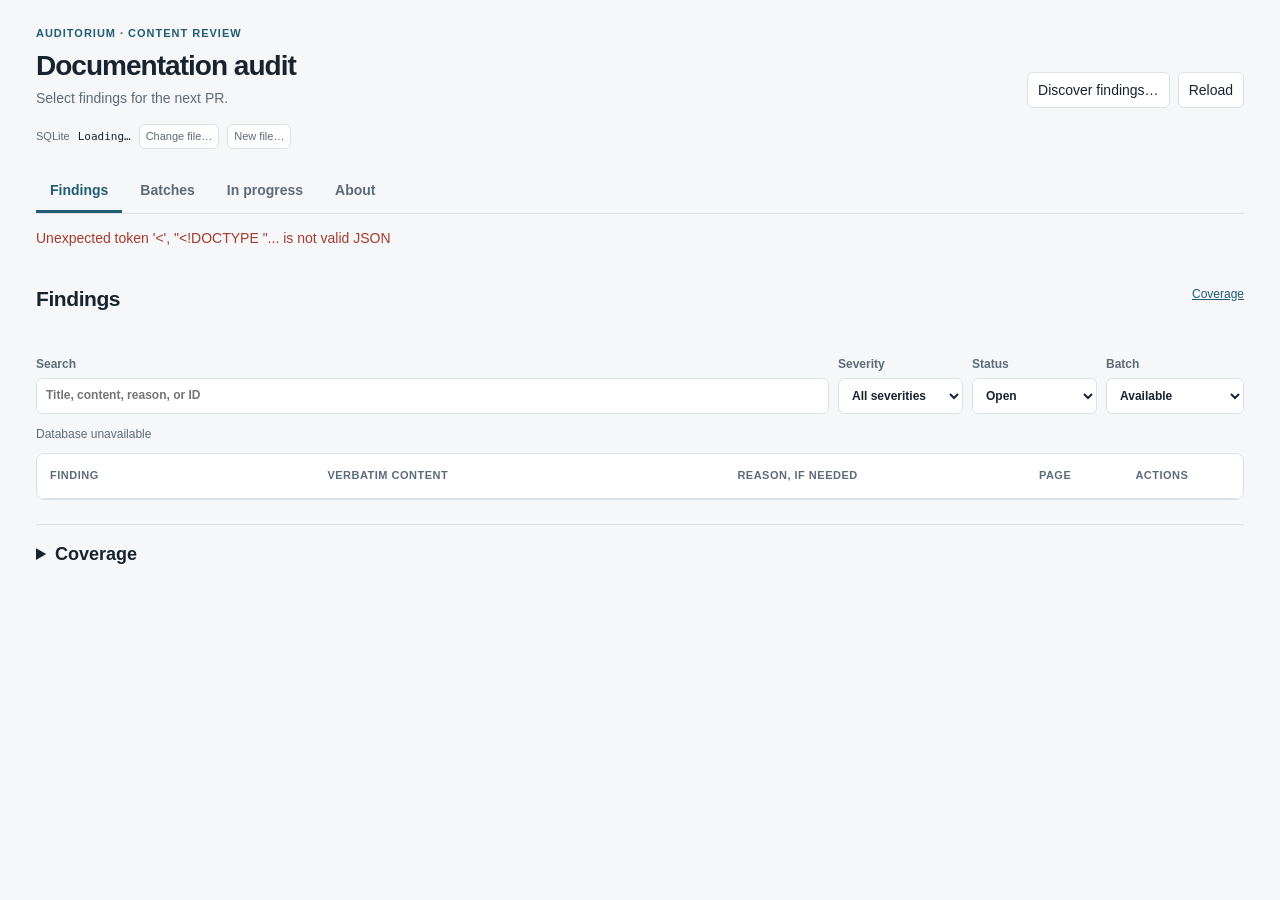
==== viewer.html @ e23a025e "Add the local audit viewer and HTTP API Serve per-tab SQLite files with findings, batch preparation," ====
<!doctype html>
<html lang="en">
<head>
<meta charset="utf-8"><meta name="viewport" content="width=device-width,initial-scale=1"><title>Auditorium · Documentation audit</title>
<style>
:root{color-scheme:light dark;font-family:-apple-system,BlinkMacSystemFont,"Segoe UI",sans-serif;--bg:#f6f7f8;--surface:#fff;--ink:#182330;--muted:#5d6b79;--line:#dce2e6;--accent:#205c75;--selected:#eaf3f6;--high:#a43b2d;--med:#875b06;--low:#496175}
@media(prefers-color-scheme:dark){:root{--bg:#171c21;--surface:#222a31;--ink:#edf2f5;--muted:#aebac3;--line:#3d4851;--accent:#8ac5db;--selected:#293f49;--high:#ffaaa0;--med:#f0d089;--low:#b0c4d1}}
*{box-sizing:border-box}body{margin:0;color:var(--ink);background:var(--bg);font-size:14px;line-height:1.45}.shell{max-width:1700px;margin:auto;padding:26px clamp(14px,3vw,36px) 48px}.eyebrow{color:var(--accent);font-size:11px;font-weight:700;letter-spacing:.09em;text-transform:uppercase}h1{font-size:28px;letter-spacing:-.035em;line-height:1.15;margin:8px 0 6px}.subtitle{margin:0;color:var(--muted)}.header{display:flex;justify-content:space-between;align-items:end;gap:16px;flex-wrap:wrap}button,input,select{font:inherit;color:inherit}button,select,input{border:1px solid var(--line);border-radius:6px;background:var(--surface);min-height:36px}button{padding:6px 10px;cursor:pointer}button:hover{border-color:var(--accent)}button:disabled{opacity:.6;cursor:wait}button:focus-visible,input:focus-visible,select:focus-visible,a:focus-visible{outline:2px solid var(--accent);outline-offset:2px}a{color:var(--accent)}.tabs{display:flex;gap:4px;border-bottom:1px solid var(--line);margin-top:22px}.tabs button{background:transparent;border:0;border-radius:0;border-bottom:3px solid transparent;color:var(--muted);font-weight:600;padding:9px 14px}.tabs button[aria-selected=true]{color:var(--accent);border-bottom-color:var(--accent)}.toolbar{display:flex;gap:9px;flex-wrap:wrap;align-items:end;padding:16px 0 12px}.field{display:flex;flex-direction:column;gap:4px;color:var(--muted);font-size:12px;font-weight:600}.field.search{flex:1;min-width:180px}.field input,.field select{padding:6px 9px;color:var(--ink);min-width:125px;width:100%}.results{display:flex;align-items:center;justify-content:space-between;color:var(--muted);margin:0 0 10px;gap:12px;font-size:12px}.table-wrap,.info{border:1px solid var(--line);border-radius:8px;background:var(--surface);overflow:auto}table{border-collapse:collapse;width:100%;text-align:left;font-size:13px}th,td{padding:14px 13px;border-bottom:1px solid var(--line);vertical-align:top;overflow-wrap:anywhere}th{color:var(--muted);font-size:11px;font-weight:650;text-transform:uppercase;letter-spacing:.045em}tbody tr:last-child td{border-bottom:0}.findings-table{table-layout:fixed}.findings-table th:nth-child(1){width:23%}.findings-table th:nth-child(2){width:34%}.findings-table th:nth-child(3){width:25%}.findings-table th:nth-child(4){width:8%}.findings-table th:nth-child(5){width:10%}.title{font-weight:650;margin:5px 0 0;line-height:1.4}.tag{display:inline-block;font-size:10px;text-transform:uppercase;letter-spacing:.045em;font-weight:750}.tag.high{color:var(--high)}.tag.medium{color:var(--med)}.tag.low{color:var(--low)}.meta,.path{color:var(--muted);font-size:11px}.path{margin:7px 0 0;overflow-wrap:anywhere}.quote{white-space:pre-wrap;overflow-wrap:anywhere;font-family:inherit;font-size:13px;line-height:1.5;margin:0}.reason{margin:0}.actions{display:flex;gap:7px;align-items:center;flex-wrap:wrap}.batch-button{font-size:12px;min-width:96px}.batch-button[aria-pressed=true]{background:var(--selected);color:var(--accent);border-color:var(--accent)}.delete{color:var(--muted);padding:7px;min-width:32px;min-height:32px;display:inline-flex;align-items:center;justify-content:center}.delete:hover{color:var(--high);border-color:var(--high)}.delete svg{width:15px;height:15px;fill:none;stroke:currentColor;stroke-width:1.7;stroke-linecap:round;stroke-linejoin:round}.in-batch{background:color-mix(in srgb,var(--selected) 40%,var(--surface))}.page-link{white-space:nowrap}.info{padding:4px 20px}.info dl{display:grid;grid-template-columns:minmax(120px,200px) 1fr;gap:0 16px}.info dt,.info dd{padding:10px 0;margin:0;border-bottom:1px solid var(--line);overflow-wrap:anywhere}.info dt{color:var(--muted);font-weight:600}.info dd{white-space:pre-wrap}.notice{color:var(--muted);margin-top:12px;font-size:12px}#error{color:var(--high)}[hidden]{display:none!important}
@media(max-width:1050px){.findings-table th:nth-child(1){width:23%}.findings-table th:nth-child(2){width:32%}.findings-table th:nth-child(3){width:25%}.findings-table th:nth-child(4){width:9%}.findings-table th:nth-child(5){width:11%}.actions{flex-direction:column;align-items:start}.batch-button{min-width:0}.findings-table td,.findings-table th{padding:11px 9px}}
@media(max-width:640px){.findings-table,.findings-table tbody,.findings-table tr,.findings-table td{display:block;width:100%}.findings-table thead{display:none}.findings-table td{border:0;padding:6px 14px}.findings-table tr{padding:12px 0;border-bottom:1px solid var(--line)}.findings-table td[data-label]:before{content:attr(data-label);display:block;font-size:10px;font-weight:650;text-transform:uppercase;color:var(--muted);margin-bottom:5px}.findings-table td.actions-cell{padding-top:10px}.actions{flex-direction:row;align-items:center}.info dl{display:block}.info dt{border:0;padding-bottom:2px}.info dd{padding-top:2px}.field select{min-width:110px}}
/* Batch: one compact table row per finding, with no separate title band. */
.batch-table{table-layout:fixed}.batch-table th:nth-child(1){width:46%}.batch-table th:nth-child(2){width:27%}.batch-table th:nth-child(3){width:27%}.batch-table td,.batch-table th{padding:12px}.batch-table .title{font-size:13px;margin:4px 0 6px}.batch-table .quote{font-size:12px;line-height:1.45}.batch-heading{display:flex;justify-content:space-between;align-items:center;gap:8px}.unbatch{padding:0;min-height:24px;min-width:24px;border:0;background:transparent;color:var(--muted);font-size:20px;line-height:1}.batch-source{display:block;font-size:11px;margin-bottom:9px;overflow-wrap:anywhere}.batch-context{margin-top:8px;font-size:11px;color:var(--muted)}.batch-context summary{cursor:pointer}.batch-context p{margin:5px 0}.fix-notes{display:block;resize:vertical;width:100%;min-height:80px;padding:8px;border:1px solid var(--line);border-radius:5px;background:var(--bg);color:var(--ink);font:inherit;font-size:12px;line-height:1.45}.fix-notes:focus-visible{outline:2px solid var(--accent);outline-offset:2px}.notes-status{display:block;font-size:11px;color:var(--muted);margin-top:4px}.notes-status.failed{color:var(--high)}.retry-notes{font-size:11px;min-height:24px;margin-top:4px;padding:2px 6px}.batch-empty{padding:24px;color:var(--muted)}.submission{padding:14px 16px;border:1px solid var(--line);border-radius:7px;background:var(--surface);margin-bottom:14px}.submission-summary{display:flex;justify-content:space-between;align-items:center;gap:16px}.submission-summary p{color:var(--muted);font-size:12px;margin:4px 0 0}.primary{background:var(--accent);border-color:var(--accent);color:var(--surface);font-weight:650;white-space:nowrap}.submission details{margin-top:10px;font-size:12px}.submission summary{cursor:pointer;color:var(--accent)}.submission dl{display:grid;grid-template-columns:70px 1fr;gap:6px 10px;margin:12px 0;color:var(--muted)}.submission dt,.submission dd{margin:0;overflow-wrap:anywhere}.submission code{font-size:11px}.agent-prompt{width:100%;min-height:180px;resize:vertical;background:var(--bg);border:1px solid var(--line);border-radius:5px;color:var(--ink);font:12px/1.5 ui-monospace,monospace;padding:10px}.prompt-actions{display:flex;gap:10px;align-items:center;margin-top:8px}.prompt-actions button{font-size:12px;min-height:30px}.submission-error{color:var(--high);font-size:12px;white-space:pre-wrap}.batch-toolbar{display:flex;align-items:end;gap:16px;margin:12px 0 10px}.batch-toolbar .field{flex:1}.batch-toolbar .field input{min-width:0}.batch-toolbar .results{margin:0 0 8px;white-space:nowrap}.batch-notice{color:var(--muted);font-size:11px;margin:0 0 10px}
@media(max-width:580px){.batch-table,.batch-table tbody{display:block}.batch-table thead{display:none}.batch-table tr{display:grid;grid-template-columns:1fr 1fr;border-bottom:1px solid var(--line)}.batch-table td{display:block;min-width:0;border:0;padding:10px}.batch-table td:first-child{grid-column:1/-1}.batch-table td[data-label]:before{content:attr(data-label);display:block;font-size:10px;font-weight:650;text-transform:uppercase;color:var(--muted);margin-bottom:5px}.submission-summary{align-items:start}.batch-toolbar{gap:10px}.batch-toolbar .results{font-size:11px}}
h2{font-size:21px;letter-spacing:-.02em;margin:22px 0 12px}h3{font-size:15px;margin:20px 0 10px}.pr-links{display:flex;gap:6px 16px;flex-wrap:wrap;margin-top:10px;font-size:12px}.model-source{color:var(--muted);font-size:12px;overflow-wrap:anywhere}.schema-object{border:1px solid var(--line);border-radius:7px;background:var(--surface);margin-bottom:9px}.schema-object>summary{display:flex;gap:10px;align-items:center;padding:12px 14px;cursor:pointer}.schema-object>summary:before{content:'▸';color:var(--muted)}.schema-object[open]>summary:before{content:'▾'}.schema-object>summary .meta{margin-left:auto}.schema-object .relations{padding:0 14px 12px;margin:0;color:var(--muted);font-size:12px}.schema-object details{margin:12px 14px}.schema-sql{white-space:pre-wrap;overflow-wrap:anywhere;font-size:12px;line-height:1.6;padding:12px;background:var(--bg);border-radius:5px}.schema-columns{min-width:500px}.schema-columns th,.schema-columns td{padding:9px 12px}.schema-table-wrap{overflow:auto;border-top:1px solid var(--line)}.schema-rules{font-size:12px}.schema-object code{font-size:12px}.schema-status{color:var(--muted);font-size:11px}.model-extras summary{cursor:pointer;color:var(--muted);font-size:12px}.section-note{color:var(--muted);margin:0 0 14px;font-size:12px}
@media(max-width:640px){.schema-object>summary{flex-wrap:wrap}.schema-object>summary .meta{margin-left:0}.schema-object>summary code{overflow-wrap:anywhere}}
.handoff-location{margin-top:12px}.location-row{display:flex;gap:12px;align-items:center;justify-content:space-between}.location-row code{overflow-wrap:anywhere}.location-row button{font-size:11px;min-height:27px;white-space:nowrap}.handoff-location p{margin:5px 0 0}.handoff-next{font-size:12px;color:var(--ink);border-top:1px solid var(--line);padding-top:10px;margin:10px 0 0}.section-heading{display:flex;align-items:center;justify-content:space-between;gap:12px}.section-heading a{font-size:12px}.preparing-selector{margin-bottom:14px}.preparing-selector select{max-width:100%}.coverage-subsection{margin-top:24px;border-top:1px solid var(--line);padding-top:16px}.coverage-subsection>summary{font-size:18px;font-weight:650;cursor:pointer;margin-bottom:12px}.progress-batch{background:var(--surface);border:1px solid var(--line);border-radius:7px;padding:16px;margin-bottom:16px}.progress-batch h3{font-size:17px;margin:0}.progress-heading{display:flex;justify-content:space-between;align-items:center;gap:12px}.progress-tag{color:var(--accent);font-size:11px;font-weight:650}.progress-setup{display:grid;grid-template-columns:72px 1fr;gap:6px 12px;font-size:12px;margin:14px 0}.progress-setup dt{color:var(--muted)}.progress-setup dd{margin:0;overflow-wrap:anywhere}.progress-setup code{font-size:11px}.pr-form{display:flex;gap:10px;align-items:end;margin-top:14px}.pr-form label{flex:1;min-width:0}.pr-form input{width:100%;min-width:0}.pr-form button{white-space:nowrap}.pr-save-status{font-size:11px;color:var(--muted);min-height:16px;margin:5px 0 10px}.progress-batch>details{margin-top:14px;font-size:12px}.progress-batch>details>summary{cursor:pointer;color:var(--accent)}.progress-items{margin-top:10px;border-top:1px solid var(--line)}.progress-items th,.progress-items td{padding:9px 7px;font-size:12px}.progress-items th:first-child{width:50px}.progress-items th:nth-child(2){width:45%}.progress-items .quote{font-size:12px}.assigned-batch{font-size:11px;line-height:1.4}.empty-panel{padding:20px;border:1px solid var(--line);border-radius:7px;background:var(--surface);color:var(--muted)}.handoff-notice{border-color:var(--accent)}.handoff-notice>.section-note{margin:8px 0 0}.handoff-notice dl{grid-template-columns:70px 1fr}@media(max-width:580px){.pr-form{align-items:stretch;flex-direction:column}.tabs button{padding:9px 9px;font-size:12px}.progress-batch{padding:12px}}</style>
<style>
.header-actions{display:flex;gap:8px;flex-wrap:wrap}.database-bar{display:flex;gap:8px;align-items:baseline;flex-wrap:wrap;margin-top:16px;color:var(--muted);font-size:11px}.database-bar code{color:var(--ink);overflow-wrap:anywhere}.database-bar button{min-height:25px;padding:2px 6px;font-size:11px}.database-selector{display:flex;align-items:end;gap:10px;flex-wrap:wrap;padding:12px;margin-top:9px;border:1px solid var(--line);border-radius:7px;background:var(--surface)}.database-selector label{flex:1;min-width:220px}.database-selector p{flex-basis:100%;margin:0}.database-selector input{font-family:ui-monospace,monospace;font-size:12px}dialog{width:min(720px,calc(100vw - 32px));max-height:90vh;overflow:auto;border:1px solid var(--line);border-radius:9px;padding:20px;background:var(--surface);color:var(--ink)}dialog::backdrop{background:#0008}dialog h2{margin:0}dialog .section-heading{margin-bottom:14px}dialog .section-heading button{min-width:30px;font-size:20px;min-height:30px;padding:0}dialog details{margin-top:16px}dialog summary{cursor:pointer;color:var(--accent);font-size:12px}dialog .agent-prompt{margin-top:8px}dialog .prompt-actions{margin-top:12px}
</style>
</head>
<body><main class="shell">
<div class="header"><div><div class="eyebrow">Auditorium · content review</div><h1>Documentation audit</h1><p class="subtitle">Select findings for the next PR.</p></div><div class="header-actions"><button id="discover" type="button">Discover findings…</button><button id="refresh" type="button" title="Reload findings from the loaded SQLite file">Reload</button></div></div>
<div class="database-bar"><span>SQLite</span><code id="database-path">Loading…</code><button id="change-database" type="button" aria-expanded="false" aria-controls="database-selector">Change file…</button><button id="new-database" type="button">New file…</button></div>
<form id="database-selector" class="database-selector" hidden><label class="field">SQLite file<input id="database-file" type="text" list="database-files" placeholder="/full/path/to/audit.sqlite" required autocomplete="off" spellcheck="false"></label><datalist id="database-files"></datalist><button id="browse-database" type="button">Browse…</button><button id="load-database" type="submit">Load file</button><p class="section-note">Browse opens the system file dialog. Load file uses the selected database in this tab.</p><p id="database-action-status" class="section-note" aria-live="polite"></p><p id="database-error" class="submission-error" role="alert" hidden></p></form>
<nav class="tabs" aria-label="Audit views"><button type="button" data-tab="findings" aria-selected="true">Findings</button><button type="button" data-tab="batch" aria-selected="false">Batches <span id="batch-tab-count"></span></button><button type="button" data-tab="progress" aria-selected="false">In progress <span id="progress-tab-count"></span></button><button type="button" data-tab="about" aria-selected="false">About</button></nav>
<p id="error" role="alert" hidden></p>
<section id="findings-panel" aria-label="Findings"><div class="section-heading"><h2>Findings</h2><a href="#coverage">Coverage</a></div><p id="active-batch-note" class="section-note"></p>
<div class="toolbar"><label class="field search">Search<input id="finding-search" type="search" placeholder="Title, content, reason, or ID"></label><label class="field">Severity<select id="severity"><option value="">All severities</option><option value="high">High</option><option value="medium">Medium</option><option value="low">Low</option></select></label><label class="field">Status<select id="status"><option value="open">Open</option><option value="">All statuses</option><option value="rejected">Rejected</option></select></label><label class="field">Batch<select id="batch-filter"><option value="no">Available</option><option value="">All findings</option><option value="yes">In selected batch</option><option value="progress">In progress</option><option value="draft">Other drafts</option></select></label></div>
<div class="results"><span id="finding-count" aria-live="polite">Loading…</span><span id="batch-count" aria-live="polite"></span></div>
<div class="table-wrap"><table class="findings-table"><thead><tr><th scope="col">Finding</th><th scope="col">Verbatim content</th><th scope="col">Reason, if needed</th><th scope="col">Page</th><th scope="col">Actions</th></tr></thead><tbody id="finding-rows"></tbody></table></div>
<details id="coverage-subsection" class="coverage-subsection"><summary>Coverage</summary><p class="section-note">Source-file inventory and review depth. Surveyed means partial or variable-depth inspection.</p><section id="coverage-panel" aria-label="Coverage">
<div class="toolbar"><label class="field search">Search pages<input id="coverage-search" type="search" placeholder="Path or notes"></label><label class="field">Locale<select id="locale"><option value="">All locales</option></select></label><label class="field">Review status<select id="review-status"><option value="">All review statuses</option></select></label><label class="field">Publication<select id="publication"><option value="">All page types</option></select></label></div>
<p class="results" id="coverage-count" aria-live="polite"></p><div class="table-wrap"><table><thead><tr><th>Page</th><th>Locale</th><th>Type</th><th>Review status</th><th>Review basis</th></tr></thead><tbody id="coverage-rows"></tbody></table></div><p class="notice">“Surveyed” indicates partial or variable-depth inspection.</p>
</section></details></section>
<section id="batch-panel" aria-label="Batch" hidden><div id="handoff-notices"></div>
<div class="section-heading"><h2>Prepare Batch</h2><button type="button" id="new-batch">New batch</button></div><label class="field preparing-selector">Batch in preparation<select id="preparing-batch" aria-label="Batch in preparation"></select></label>
<div id="batch-submission" class="submission">
<div class="submission-summary"><div><strong id="batch-run-status">Preparing batch…</strong><p id="batch-action-description">Creates the branch and worktree only. You copy the prompt and start the agent separately.</p></div><button type="button" id="submit-batch" class="primary" disabled>Submit batch</button></div>
<div class="handoff-location"><span id="worktree-location-label" class="meta">Planned worktree</span><div class="location-row"><code id="worktree-location"></code></div><p class="meta">Branch: <code id="branch-location"></code></p></div><p id="submission-error" class="submission-error" hidden></p>
<details><summary>Preview agent prompt</summary><dl><dt>Branch</dt><dd><code id="planned-branch"></code></dd><dt>Base</dt><dd><code id="planned-base"></code></dd><dt>Worktree</dt><dd><code id="planned-worktree"></code></dd><dt>Agent launch</dt><dd>You start it separately, in a chat or terminal you choose. Watch and interact with it there.</dd></dl><textarea id="agent-prompt" class="agent-prompt" rows="8" readonly aria-label="Agent prompt"></textarea></details>
</div>
<div class="batch-toolbar"><label class="field">Filter batch<input id="batch-search" type="text" placeholder="Finding, file, wording, or notes"></label><span class="results" id="batch-item-count" aria-live="polite"></span></div>
<p class="batch-notice">Notes are your instructions for what and how to fix. They save automatically.</p>
<div class="table-wrap"><table class="batch-table"><thead><tr><th scope="col">Finding &amp; current wording</th><th scope="col">Suggested change</th><th scope="col">Your instructions</th></tr></thead><tbody id="batch-rows"></tbody></table></div>
</section>

<section id="progress-panel" aria-label="In progress" hidden><h2 id="progress-title">Batch In Progress</h2><p class="section-note">Submitted batches are tracked here. Run agents in your own sessions and paste their PR URLs when available.</p><div id="progress-batches"></div></section>
<section id="about-panel" aria-label="About this audit" hidden><h2>Data model</h2><p class="section-note">Generated from the actual SQLite schema. Checks for structure changes while this tab is open.</p><p id="model-source" class="model-source"></p><div id="data-model"></div><p id="schema-status" class="schema-status" aria-live="polite"></p><h2>Glossary &amp; Terms</h2><div class="info"><dl id="metadata"></dl></div></section>
</main>
<dialog id="discovery-dialog" aria-labelledby="discovery-title"><div class="section-heading"><h2 id="discovery-title">Discover findings</h2><button type="button" id="close-discovery" aria-label="Close discovery prompt">×</button></div><p class="section-note">Copy this prompt and start an agent in a session you choose. The agent researches new findings and adds them to this file. Click Reload afterward to see them.</p><p class="model-source">SQLite: <code id="discovery-database"></code></p><label class="field">Research focus (optional)<textarea id="discovery-focus" class="fix-notes" rows="2" placeholder="For example: Review account guides on main for unclear or outdated instructions."></textarea></label><div class="prompt-actions"><button type="button" id="copy-discovery" class="primary" disabled>Copy research prompt</button><span id="discovery-copy-status" class="meta" aria-live="polite"></span></div><p id="discovery-error" class="submission-error" role="alert" hidden></p><details><summary>Preview prompt</summary><textarea id="discovery-prompt" class="agent-prompt" rows="12" readonly aria-label="Research prompt"></textarea></details></dialog>
<script>
(()=>{
'use strict';const $=id=>document.getElementById(id);let data={findings:[],coverage:[],metadata:[],batches:[],batch_findings:[],batch_pull_requests:[]};const order={high:0,medium:1,low:2};const text=value=>String(value??'');
let databasePath=new URL(location.href).searchParams.get('database')||'';
async function apiFetch(route,options={}){const headers=new Headers(options.headers);if(databasePath)headers.set('X-Audit-Database',encodeURIComponent(databasePath));return fetch(route,{...options,headers});}
function renderDatabase(){const path=data.schema?.database||databasePath;databasePath=path;$('database-path').textContent=path||'Database unavailable';$('database-file').value=path;const url=new URL(location.href);if(path){url.searchParams.set('database',path);history.replaceState(null,'',url);}}
async function showDatabaseSelector(){const hidden=!$('database-selector').hidden;$('database-selector').hidden=hidden;$('change-database').setAttribute('aria-expanded',String(!hidden));if(hidden)return;$('database-error').hidden=true;$('database-file').value=data.schema?.database||databasePath;try{const response=await apiFetch('/api/databases',{cache:'no-store'}),result=await response.json();if(!response.ok)throw new Error(result.error);$('database-files').replaceChildren(...result.files.map(path=>{const option=document.createElement('option');option.value=path;return option;}));}catch(err){$('database-error').textContent=err.message;$('database-error').hidden=false;}$('database-file').focus();}
async function saveBeforeFileChange(){if(preparingHandoff)throw new Error('Wait for batch preparation to finish before changing files.');if([...prEdits.values()].some(s=>s.dirty||s.pending))throw new Error('Save your PR URL changes before changing files.');const saved=await Promise.all([...noteDrafts.keys()].map(saveNotes));if(saved.some(ok=>!ok))throw new Error('Save your notes before changing files.');}
function fileControlsBusy(busy){for(const id of ['load-database','browse-database','new-database','change-database'])$(id).disabled=busy;}
function fileError(err){$('database-error').textContent=err.message;$('database-error').hidden=false;}
function goToDatabase(path){const url=new URL(location.href);url.searchParams.set('database',path);url.hash='findings';if(path===databasePath){history.replaceState(null,'',url);location.reload();}else location.assign(url.href);}
async function loadDatabase(event){event.preventDefault();fileControlsBusy(true);$('database-error').hidden=true;try{await saveBeforeFileChange();const result=await mutate('/api/load-database',{path:$('database-file').value});goToDatabase(result.database);}catch(err){fileError(err);fileControlsBusy(false);}}
async function chooseDatabase(operation){if($('database-selector').hidden)await showDatabaseSelector();fileControlsBusy(true);$('database-error').hidden=true;try{if(operation==='create')await saveBeforeFileChange();$('database-action-status').textContent=operation==='create'?'Choose where to save the new SQLite file in the system dialog…':'Choose a SQLite file in the system dialog…';const choice=await mutate('/api/file-dialog',{operation});if(choice.cancelled)return;if(operation==='load'){$('database-file').value=choice.path;$('database-action-status').textContent='File selected. Click Load file.';}else{$('database-action-status').textContent='Creating database…';const created=await mutate('/api/create-database',{path:choice.path});goToDatabase(created.database);}}catch(err){fileError(err);}finally{if($('database-action-status').textContent!=='File selected. Click Load file.')$('database-action-status').textContent='';fileControlsBusy(false);}}
let researchPrompt='';
function updateResearchPrompt(){const focus=$('discovery-focus').value.trim();$('discovery-prompt').value=(focus?'Research focus from the operator:\n'+focus+'\n\n':'')+researchPrompt;$('discovery-copy-status').textContent='';}
async function showDiscovery(){if(!$('discovery-dialog').open)$('discovery-dialog').showModal();$('copy-discovery').disabled=true;$('discovery-error').hidden=true;$('discovery-copy-status').textContent='';$('discovery-database').textContent=data.schema?.database||databasePath;$('discovery-prompt').value='Loading prompt…';try{const response=await apiFetch('/api/discovery',{cache:'no-store'}),result=await response.json();if(!response.ok)throw new Error(result.error||'Could not build research prompt');researchPrompt=result.prompt;$('discovery-database').textContent=result.database;updateResearchPrompt();$('copy-discovery').disabled=false;}catch(err){$('discovery-error').textContent=err.message;$('discovery-error').hidden=false;$('discovery-prompt').value='';}}
async function copyDiscovery(){try{await navigator.clipboard.writeText($('discovery-prompt').value);$('discovery-copy-status').textContent='Copied · Start the agent yourself';}catch(err){$('discovery-error').textContent='Could not copy. Select and copy the preview instead.';$('discovery-error').hidden=false;}}
const node=(tag,value,className)=>{const el=document.createElement(tag);if(value!==undefined)el.textContent=text(value);if(className)el.className=className;return el};
function readableQuote(value){let code=false;return text(value).split('\n').map(line=>{if(/^\s*```/.test(line)){code=!code;return '';}if(code)return line;return line.replace(/<[^>]+>/g,'').replace(/\[([^\]]+)\]\([^)]*\)/g,'$1').replace(/\*\*([^*]+)\*\*/g,'$1').replace(/`([^`]+)`/g,'$1').replace(/^#{1,6}\s+/,'');}).join('\n').trim();}
const matches=(row,query)=>!query||Object.values(row).some(value=>text(value).toLocaleLowerCase().includes(query));
const showError=err=>{$('error').textContent=err.message;$('error').hidden=false};
async function mutate(route,payload){$('error').hidden=true;const response=await apiFetch(route,{method:'POST',headers:{'Content-Type':'application/json'},body:JSON.stringify(payload)});const result=await response.json();if(!response.ok)throw new Error(result.error||'Could not save change');return result;}
let preparingHandoff=false;
function batchLocked(){return preparingHandoff||(!!data.submission?.batch&&data.submission.batch.status!=='draft');}
async function copyHandoff(batch,kind){const status=$('handoff-copy-'+batch.id);try{await navigator.clipboard.writeText(kind==='prompt'?batch.agent_prompt:batch.worktree);if(status)status.textContent=kind==='prompt'?'Prompt copied':'Worktree path copied';}catch(err){showError(err);}}
function renderHandoffs(){
 const container=$('handoff-notices');container.replaceChildren();
 for(const batch of data.batches.filter(b=>b.status!=='draft'&&b.handoff_dismissed===0).sort((a,b)=>b.id-a.id)){
  const card=node('div',undefined,'submission handoff-notice');card.dataset.handoffId=String(batch.id);const heading=node('div',undefined,'submission-summary'),title=node('strong',`Handoff ready · Batch #${batch.id}`),dismiss=node('button','×','unbatch');dismiss.type='button';dismiss.title='Dismiss handoff';dismiss.setAttribute('aria-label',`Dismiss handoff for Batch #${batch.id}`);dismiss.addEventListener('click',async()=>{dismiss.disabled=true;try{await mutate('/api/dismiss-handoff',{batch_id:batch.id});batch.handoff_dismissed=1;renderHandoffs();}catch(err){showError(err);dismiss.disabled=false;}});heading.append(title,dismiss);card.append(heading,node('p','Already listed under “In progress”. Copy the prompt and start the agent in your own session.','section-note'));
  const setup=node('dl');for(const [label,value] of [['Worktree',batch.worktree],['Branch',batch.branch]]){const dd=node('dd');dd.append(node('code',value));setup.append(node('dt',label),dd);}card.append(setup);
  const actions=node('div',undefined,'prompt-actions'),copy=node('button','Copy prompt','primary'),path=node('button','Copy path'),status=node('span');copy.type=path.type='button';copy.setAttribute('aria-label',`Copy prompt for Batch #${batch.id}`);path.setAttribute('aria-label',`Copy worktree path for Batch #${batch.id}`);status.id='handoff-copy-'+batch.id;status.setAttribute('aria-live','polite');copy.addEventListener('click',()=>copyHandoff(batch,'prompt'));path.addEventListener('click',()=>copyHandoff(batch,'path'));actions.append(copy,path,status);card.append(actions);
  const details=node('details');details.append(node('summary','View prompt'));const prompt=node('textarea',undefined,'agent-prompt');prompt.readOnly=true;prompt.value=batch.agent_prompt;prompt.setAttribute('aria-label',`Handoff prompt for Batch #${batch.id}`);details.append(prompt);card.append(details);container.append(card);
 }
}
function renderSubmission(){
 renderPreparingSelector();renderHandoffs();
 const state=data.submission,plan=state?.plan,batch=state?.batch;if(!plan||!batch)return;
 $('batch-run-status').textContent=preparingHandoff?'Preparing branch and worktree…':`${plan.finding_ids.length} ${plan.finding_ids.length===1?'finding':'findings'} → ${plan.base_branch}`;
 $('batch-action-description').textContent='Submission creates the branch and worktree, moves the batch to In progress, and prepares the handoff. Agent startup stays manual.';
 const button=$('submit-batch');button.textContent=preparingHandoff?'Preparing…':'Submit batch';button.disabled=preparingHandoff||!plan.finding_ids.length||!plan.ready;
 if(!plan.ready)$('batch-action-description').textContent=plan.blocker;
 $('planned-branch').textContent=plan.branch;$('planned-base').textContent=plan.base_branch;$('planned-worktree').textContent=plan.worktree;$('agent-prompt').value=plan.prompt;
 $('worktree-location-label').textContent='Planned worktree';$('worktree-location').textContent=plan.worktree;$('branch-location').textContent=plan.branch;
 $('submission-error').hidden=!batch.error;$('submission-error').textContent=batch.error||'';
}
function isPreparing(batch){return batch.status==='draft';}
function findingBatch(id){const membership=data.batch_findings.find(r=>r.finding_id===id);return membership?data.batches.find(b=>b.id===membership.batch_id):null;}
function renderPreparingSelector(){const select=$('preparing-batch'),current=data.submission?.batch?.id;select.replaceChildren();for(const batch of data.batches.filter(isPreparing)){const count=data.batch_findings.filter(r=>r.batch_id===batch.id).length;const option=node('option',`Batch #${batch.id} · ${count} ${count===1?'finding':'findings'} · Draft`);option.value=String(batch.id);select.append(option);}select.value=String(current??'');select.disabled=preparingHandoff;$('new-batch').disabled=preparingHandoff;}
async function batchAction(route,payload,nextTab='batch'){preparingHandoff=true;renderSubmission();try{const saved=await Promise.all([...noteDrafts.keys()].map(saveNotes));if(saved.some(ok=>!ok))return;await mutate(route,payload);await refresh();selectTab(nextTab);history.replaceState(null,'','#'+nextTab);}catch(err){showError(err);}finally{preparingHandoff=false;renderBatch();renderFindings();}}
let submissionInFlight=null;
async function refreshSubmission(){if(submissionInFlight)return submissionInFlight;submissionInFlight=(async()=>{const response=await apiFetch('/api/batches',{cache:'no-store'}),result=await response.json();if(!response.ok)throw new Error(result.error||'Could not refresh batches');const previous=data.submission?.batch;data.submission=result.submission;data.batches=result.batches;data.batch_findings=result.batch_findings;data.batch_pull_requests=result.batch_pull_requests;renderSubmission();if(previous?.id!==data.submission?.batch?.id){await refresh();}else if(previous?.status!==data.submission?.batch?.status){renderBatch();renderFindings();}else{renderFindings();}renderProgress();})();try{await submissionInFlight;}finally{submissionInFlight=null;}}
const prEdits=new Map();let progressVersion='';
function prState(batch){const stored=data.batch_pull_requests.find(r=>r.batch_id===batch.id)?.url??'';if(!prEdits.has(batch.id))prEdits.set(batch.id,{value:stored,saved:stored,dirty:false,pending:false,message:''});const state=prEdits.get(batch.id);if(!state.dirty&&!state.pending)state.value=state.saved=stored;return state;}
function updatePrStatus(id){const state=prEdits.get(id),status=$('pr-status-'+id),button=$('save-pr-'+id),input=$('pr-url-'+id);if(input)input.disabled=state.pending;if(status)status.textContent=state.message;if(button)button.disabled=state.pending||!state.dirty;}
async function savePr(batch){const state=prState(batch);state.pending=true;state.message='Saving…';updatePrStatus(batch.id);try{const result=await mutate('/api/batch-pr',{batch_id:batch.id,url:state.value});data.batch_pull_requests=data.batch_pull_requests.filter(r=>r.batch_id!==batch.id);if(result.url)data.batch_pull_requests.push({batch_id:batch.id,url:result.url});batch.status=result.status;state.value=state.saved=result.url;state.dirty=false;state.message='Saved';}catch(err){state.message='Not saved — '+err.message;showError(err);}finally{state.pending=false;updatePrStatus(batch.id);renderProgress(true);}}
function renderProgress(force=false){
 const batches=data.batches.filter(b=>!isPreparing(b)).sort((a,b)=>b.id-a.id);$('progress-tab-count').textContent=`(${batches.length})`;$('progress-title').textContent=batches.length>1?'Batches In Progress':'Batch In Progress';
 const signature=JSON.stringify([batches,data.batch_pull_requests,data.batch_findings]);if(!force&&(signature===progressVersion||[...prEdits.values()].some(s=>s.dirty||s.pending)||document.activeElement?.closest('#progress-panel')))return;progressVersion=signature;
 const container=$('progress-batches');container.replaceChildren();
 for(const batch of batches){
  const card=node('article',undefined,'progress-batch');card.dataset.batchId=String(batch.id);const heading=node('div',undefined,'progress-heading');heading.append(node('h3',`Batch #${batch.id}`),node('span',batch.status==='pr_open'?'PR added':batch.status==='needs_attention'?'Needs attention':'In progress','progress-tag'));card.append(heading);
  const setup=node('dl',undefined,'progress-setup');for(const [label,value] of [['Branch',batch.branch],['Worktree',batch.worktree],['Base',batch.base_branch]]){const dd=node('dd');dd.append(node('code',value||'—'));setup.append(node('dt',label),dd);}card.append(setup);
  const state=prState(batch),form=node('form',undefined,'pr-form'),label=node('label','PR URL','field'),input=node('input');input.type='url';input.id='pr-url-'+batch.id;input.disabled=state.pending;input.value=state.value;input.placeholder='https://github.com/onetimesecret/docs.onetimesecret.com/pull/123';input.setAttribute('aria-label',`PR URL for Batch #${batch.id}`);label.append(input);const save=node('button','Save PR URL');save.type='submit';save.id='save-pr-'+batch.id;save.disabled=!state.dirty;form.append(label,save);const status=node('p',state.message,'pr-save-status');status.id='pr-status-'+batch.id;status.setAttribute('aria-live','polite');input.addEventListener('input',()=>{state.value=input.value;state.dirty=state.value!==state.saved;state.message=state.dirty?'Unsaved changes':'';updatePrStatus(batch.id);});form.addEventListener('submit',event=>{event.preventDefault();savePr(batch);});card.append(form,status);
  for(const pr of data.batch_pull_requests.filter(r=>r.batch_id===batch.id)){const a=node('a',`Open PR #${pr.url.split('/').pop()} ↗`);a.href=pr.url;a.target='_blank';a.rel='noopener noreferrer';card.append(a);}
  let items=[];try{items=JSON.parse(batch.finding_snapshot||'[]');}catch(err){items=[];}if(!items.length)items=data.batch_findings.filter(r=>r.batch_id===batch.id).map(r=>data.findings.find(f=>f.id===r.finding_id)).filter(Boolean);
  const details=node('details'),summary=node('summary',`${items.length} ${items.length===1?'finding':'findings'}`),table=node('table',undefined,'progress-items'),head=node('thead'),headRow=node('tr');for(const title of ['ID','Finding','Your instructions'])headRow.append(node('th',title));head.append(headRow);const body=node('tbody');for(const item of items){const row=node('tr'),finding=node('td');finding.append(node('p',item.title,'title'),node('p',item.path,'path'));const notes=node('td');notes.append(node('pre',item.fix_notes||'—','quote'));row.append(node('td',item.id),finding,notes);body.append(row);}table.append(head,body);details.append(summary,table);card.append(details);container.append(card);
 }
 if(!batches.length)container.append(node('p','No batches are in progress. Submitted batches appear here automatically.','empty-panel'));
}
async function submitBatch(){preparingHandoff=true;renderBatch();renderFindings();try{const saved=await Promise.all([...noteDrafts.keys()].map(saveNotes));if(saved.some(ok=>!ok))return;await refreshSubmission();const plan=data.submission.plan;await mutate('/api/submit-batch',{batch_id:plan.batch_id,fingerprint:plan.fingerprint,mode:plan.mode});await refresh();}catch(err){showError(err);}finally{preparingHandoff=false;renderBatch();renderFindings();}}
const noteDrafts=new Map();
function noteState(r){if(!noteDrafts.has(r.id))noteDrafts.set(r.id,{value:text(r.fix_notes),saved:text(r.fix_notes),timer:null,pending:null,error:false});return noteDrafts.get(r.id);}
function updateNoteStatus(id){const state=noteDrafts.get(id),row=[...$('batch-rows').children].find(row=>row.dataset.findingId===id);if(!state||!row)return;const status=row.querySelector('.notes-status'),retry=row.querySelector('.retry-notes');if(!status)return;status.textContent=state.error?'Could not save':state.pending?'Saving…':state.value!==state.saved?'Unsaved changes':'Saved';status.hidden=!state.touched&&!state.error;status.classList.toggle('failed',state.error);retry.hidden=!state.error;}
async function saveNotes(id){
 const state=noteDrafts.get(id);if(!state)return true;clearTimeout(state.timer);
 if(state.pending){await state.pending;return state.error?false:saveNotes(id);}
 if(state.value===state.saved)return true;
 state.error=false;
 state.pending=(async()=>{try{while(state.value!==state.saved){const value=state.value;await mutate('/api/notes',{id,fix_notes:value});state.saved=value;const finding=data.findings.find(r=>r.id===id);if(finding)finding.fix_notes=value;}return true;}catch(err){state.error=true;showError(err);return false;}})();
 updateNoteStatus(id);const ok=await state.pending;state.pending=null;updateNoteStatus(id);if(ok){clearTimeout(state.noticeTimer);state.noticeTimer=setTimeout(()=>{state.touched=false;updateNoteStatus(id);},1800);refreshSubmission().catch(showError);}return ok;
}
function renderBatch(){
 const all=data.findings.filter(r=>r.in_batch),query=$('batch-search').value.trim().toLocaleLowerCase(),locked=batchLocked();
 const rows=all.filter(r=>matches({...r,fix_notes:noteState(r).value},query)).sort((a,b)=>a.path.localeCompare(b.path)||(a.line??0)-(b.line??0)||a.id.localeCompare(b.id,undefined,{numeric:true}));
 $('batch-tab-count').textContent=`(${data.batches.filter(isPreparing).length})`;$('batch-item-count').textContent=`${rows.length===all.length?all.length:rows.length+' of '+all.length} in batch`;
 const body=$('batch-rows');body.replaceChildren();
 for(const r of rows){
  const tr=node('tr');tr.dataset.findingId=r.id;const finding=node('td');
  const heading=node('div',undefined,'batch-heading');heading.append(node('span',`${r.id} · ${r.severity}`,'tag '+r.severity));
  if(!locked){const remove=node('button','×','unbatch');remove.type='button';remove.title='Remove from batch';remove.setAttribute('aria-label',`Remove ${r.id} from batch`);remove.addEventListener('click',async()=>{remove.disabled=true;try{if(!await saveNotes(r.id))return;await mutate('/api/batch',{id:r.id,in_batch:false});r.in_batch=0;renderFindings();renderBatch();await refreshSubmission();}catch(err){showError(err);remove.disabled=false;}});heading.append(remove);}
  finding.append(heading,node('p',r.title,'title'));
  const source=node(r.page_url?'a':'span',r.path.replace('src/content/docs/','')+(r.line?':'+r.line:'')+(r.page_url?' ↗':''),'batch-source');source.title=r.path+(r.line?':'+r.line:'');if(r.page_url){source.href=r.page_url;source.target='_blank';source.rel='noopener noreferrer';}finding.append(source,node('pre',readableQuote(r.verbatim_content)||'No quoted content.','quote'));
  if(r.reason){const context=node('details',undefined,'batch-context');context.append(node('summary','Context'),node('p',r.reason));finding.append(context);}
  const correction=node('td');correction.dataset.label='Suggested change';correction.append(node('p',r.suggested_correction||'—','quote'));
  const notes=node('td');notes.dataset.label='Your instructions';const editor=node('textarea',undefined,'fix-notes'),state=noteState(r);editor.value=state.value;editor.rows=3;editor.readOnly=locked;editor.placeholder=locked?'No additional instructions.':'What should change?';editor.setAttribute('aria-label',`Fix notes for ${r.id}`);
  editor.addEventListener('input',()=>{state.value=editor.value;state.touched=true;state.error=false;clearTimeout(state.timer);updateNoteStatus(r.id);state.timer=setTimeout(()=>saveNotes(r.id),650);});editor.addEventListener('blur',()=>saveNotes(r.id));
  const status=node('span',undefined,'notes-status'),retry=node('button','Retry save','retry-notes');status.setAttribute('aria-live','polite');retry.type='button';retry.hidden=true;retry.addEventListener('click',()=>saveNotes(r.id));notes.append(editor,status,retry);tr.append(finding,correction,notes);body.append(tr);updateNoteStatus(r.id);
 }
 if(!rows.length){const tr=node('tr'),td=node('td',all.length?'No batch items match this filter.':'Your batch is empty. Use “Add to batch” in Findings.','batch-empty');td.colSpan=3;tr.append(td);body.append(tr);}
 renderSubmission();
}
function renderFindings(){
 const query=$('finding-search').value.trim().toLocaleLowerCase(),severity=$('severity').value,status=$('status').value,batch=$('batch-filter').value;
 const rows=data.findings.filter(r=>(!severity||r.severity===severity)&&(!status||r.status===status)&&(!batch||(batch==='yes'?!!r.in_batch:batch==='no'?r.status==='open'&&!findingBatch(r.id):batch==='progress'?!!findingBatch(r.id)&&!isPreparing(findingBatch(r.id)):!!findingBatch(r.id)&&isPreparing(findingBatch(r.id))&&!r.in_batch))&&matches({id:r.id,title:r.title,verbatim_content:r.verbatim_content,reason:r.reason,path:r.path},query)).sort((a,b)=>(order[a.severity]??9)-(order[b.severity]??9)||a.id.localeCompare(b.id,undefined,{numeric:true}));
 $('finding-count').textContent=`${rows.length} of ${data.findings.length} findings`;$('batch-count').textContent=`${data.findings.filter(r=>r.in_batch).length} in Batch #${data.submission?.batch?.id??'—'}`;$('active-batch-note').textContent=`Add available findings to Batch #${data.submission?.batch?.id??'—'}, or choose another batch in Batches.`;
 const body=$('finding-rows');body.replaceChildren();
 for(const r of rows){
  const tr=node('tr');tr.dataset.findingId=r.id;if(r.in_batch)tr.className='in-batch';
  const title=node('td');title.append(node('span',`${r.id} · ${r.severity}${r.status==='open'?'':' · '+r.status}`,'tag '+r.severity),node('p',r.title,'title'));
  const quote=node('td');quote.dataset.label='Verbatim content';quote.append(node('pre',readableQuote(r.verbatim_content)||'No quoted content.','quote'));
  const reason=node('td');if(r.reason){reason.dataset.label='Reason';reason.append(node('p',r.reason,'reason'));}
  const page=node('td');page.dataset.label='Page';
  if(r.page_url){const a=node('a',r.page_branch==='develop'?'.dev ↗':'.com ↗','page-link');a.href=r.page_url;a.target='_blank';a.rel='noopener noreferrer';a.setAttribute('aria-label',`Open page for ${r.id} on ${r.page_branch}`);page.append(a);}
  const actions=node('td',undefined,'actions-cell'),group=node('div',undefined,'actions');
  const assigned=findingBatch(r.id),otherBatch=assigned&&!assigned.is_current;
  let batchButton;
  if(otherBatch){batchButton=node('button',`${isPreparing(assigned)?'Batch':'In progress'} #${assigned.id}`,'assigned-batch');batchButton.type='button';batchButton.setAttribute('aria-label',`View Batch #${assigned.id} for ${r.id}`);batchButton.addEventListener('click',()=>{if(isPreparing(assigned))batchAction('/api/select-batch',{batch_id:assigned.id});else{selectTab('progress');history.replaceState(null,'','#progress');}});}
  else{batchButton=node('button',r.in_batch?'✓ In batch':'Add to batch','batch-button');batchButton.type='button';batchButton.disabled=batchLocked();batchButton.setAttribute('aria-pressed',String(!!r.in_batch));batchButton.setAttribute('aria-label',`${r.in_batch?'Remove':'Add'} ${r.id} ${r.in_batch?'from':'to'} batch`);batchButton.addEventListener('click',async()=>{batchButton.disabled=true;try{if(!await saveNotes(r.id))return;await mutate('/api/batch',{id:r.id,in_batch:!r.in_batch});r.in_batch=r.in_batch?0:1;renderFindings();renderBatch();await refreshSubmission();}catch(err){showError(err)}finally{batchButton.disabled=false}});}
  const remove=node('button',undefined,'delete');remove.type='button';remove.disabled=!!assigned&&assigned.status!=='draft';remove.title=`Delete finding ${r.id}`;remove.setAttribute('aria-label',`Delete finding ${r.id}`);
  remove.innerHTML='<svg viewBox="0 0 24 24" aria-hidden="true"><path d="M3 6h18M9 6V3h6v3M5 6l1 15h12l1-15M10 10v7M14 10v7"/></svg>';
  remove.addEventListener('click',async()=>{if(!confirm(`Delete ${r.id}: ${r.title}?`))return;remove.disabled=true;try{if(!await saveNotes(r.id))return;await mutate('/api/delete',{id:r.id});data.findings=data.findings.filter(x=>x.id!==r.id);noteDrafts.delete(r.id);renderFindings();renderBatch();}catch(err){showError(err)}finally{remove.disabled=false}});
  group.append(batchButton,remove);actions.append(group);tr.append(title,quote,reason,page,actions);body.append(tr);
 }
 if(!rows.length){const tr=node('tr'),td=node('td',data.findings.length?'No findings match these filters.':'No findings yet. Use Discover findings to populate this database.');td.colSpan=5;tr.append(td);body.append(tr);}
}
function fillOptions(id,items){const s=$(id),previous=s.value;s.replaceChildren(s.options[0]);[...new Set(items.filter(Boolean))].sort().forEach(v=>{const o=node('option',v);o.value=v;s.append(o)});if([...s.options].some(o=>o.value===previous))s.value=previous;}
function renderCoverage(){const query=$('coverage-search').value.trim().toLocaleLowerCase(),locale=$('locale').value,status=$('review-status').value,pub=$('publication').value;const rows=data.coverage.filter(r=>(!locale||r.locale===locale)&&(!status||r.review_status===status)&&(!pub||r.publication===pub)&&matches(r,query)).sort((a,b)=>a.path.localeCompare(b.path));$('coverage-count').textContent=`${rows.length} of ${data.coverage.length} source files`;const body=$('coverage-rows');body.replaceChildren();for(const r of rows){const tr=node('tr');for(const v of[r.path,r.locale,r.publication,r.review_status,[r.review_basis,r.notes].filter(Boolean).join(' — ')])tr.append(node('td',v));body.append(tr);}if(!rows.length){const tr=node('tr'),td=node('td','No pages match these filters.');td.colSpan=5;tr.append(td);body.append(tr);}}
function renderMetadata(){const dl=$('metadata');dl.replaceChildren();for(const r of data.metadata)dl.append(node('dt',r.key.replaceAll('_',' ')),node('dd',r.value));}
function renderDataModel(){
 const schema=data.schema,container=$('data-model');if(!schema)return;container.replaceChildren();$('model-source').textContent=schema.database;
 for(const type of ['table','view']){
  const objects=schema.objects.filter(o=>o.type===type);container.append(node('h3',`${type==='table'?'Tables':'Views'} (${objects.length})`));
  for(const object of objects){
   const details=node('details',undefined,'schema-object'),summary=node('summary');summary.append(node('code',object.name),node('span',`${object.columns.length} columns${object.foreign_keys.length?' · '+object.foreign_keys.length+(object.foreign_keys.length===1?' reference':' references'):''}`,'meta'));details.append(summary);
   if(object.foreign_keys.length)details.append(node('p',object.foreign_keys.map(key=>`${key.from} → ${key.table}.${key.to??'(primary key)'} · on delete ${key.on_delete}`).join('\n'),'relations'));
   const wrap=node('div',undefined,'schema-table-wrap'),table=node('table',undefined,'schema-columns'),head=node('thead'),header=node('tr');
   for(const label of ['Column','Type','Declared rules']){const th=node('th',label);th.scope='col';header.append(th);}head.append(header);const body=node('tbody');
   for(const column of object.columns){const tr=node('tr');const rules=[];if(column.pk)rules.push(`Primary key #${column.pk}`);if(column.notnull)rules.push('NOT NULL');if(column.dflt_value!==null)rules.push('DEFAULT '+column.dflt_value);if(column.hidden)rules.push(column.hidden===2?'Generated (virtual)':column.hidden===3?'Generated (stored)':'Hidden');tr.append(node('td',column.name),node('td',column.type||'No declared type'),node('td',rules.join(' · ')||'—','schema-rules'));body.append(tr);}table.append(head,body);wrap.append(table);details.append(wrap);
   const sql=node('details'),label=node('summary','SQL');sql.append(label,node('pre',object.sql,'schema-sql'));details.append(sql);container.append(details);
  }
 }
 const extras=[...schema.indexes,...schema.triggers];if(extras.length){const details=node('details',undefined,'model-extras');details.append(node('summary',`Indexes & triggers (${extras.length})`));for(const object of extras){details.append(node('h3',object.name),node('pre',object.sql,'schema-sql'));}container.append(details);}
}
let schemaInFlight=null;
async function refreshSchema(){if(schemaInFlight)return schemaInFlight;schemaInFlight=(async()=>{try{const response=await apiFetch('/api/schema',{cache:'no-store'}),result=await response.json();if(!response.ok)throw new Error(result.error||'Unable to read schema');const changed=!data.schema||data.schema.version!==result.schema.version||data.schema.database!==result.schema.database;data.schema=result.schema;if(changed)renderDataModel();$('schema-status').textContent=`Schema version ${data.schema.version} · Checked ${new Date(data.schema.read_at).toLocaleTimeString()}`;}catch(err){$('schema-status').textContent='Could not refresh the schema: '+err.message;}})();await schemaInFlight;schemaInFlight=null;}
async function refresh(){const button=$('refresh');button.disabled=true;try{$('error').hidden=true;const saved=await Promise.all([...noteDrafts.keys()].map(saveNotes));if(saved.some(ok=>!ok))return;const response=await apiFetch('/api/data',{cache:'no-store'}),result=await response.json();if(!response.ok)throw new Error(result.error||'Unable to read database');data=result;renderDatabase();for(const r of data.findings){const state=noteDrafts.get(r.id);if(state&&!state.pending&&state.value===state.saved)state.value=state.saved=text(r.fix_notes);}fillOptions('locale',data.coverage.map(r=>r.locale));fillOptions('review-status',data.coverage.map(r=>r.review_status));fillOptions('publication',data.coverage.map(r=>r.publication));renderFindings();renderBatch();renderSubmission();renderProgress(true);renderCoverage();renderMetadata();renderDataModel();$('schema-status').textContent=`Schema version ${data.schema.version} · Read from SQLite`;}catch(err){showError(err);$('finding-count').textContent='Database unavailable';}finally{button.disabled=false}}
function selectTab(name){const coverage=name==='coverage';if(coverage)name='findings';const buttons=[...document.querySelectorAll('[data-tab]')];if(!buttons.some(b=>b.dataset.tab===name))name='findings';for(const b of buttons){const active=b.dataset.tab===name;b.setAttribute('aria-selected',String(active));$(b.dataset.tab+'-panel').hidden=!active;}if(coverage){$('coverage-subsection').open=true;requestAnimationFrame(()=>$('coverage-subsection').scrollIntoView());}if(name==='about')refreshSchema();if(name==='progress')renderProgress(true);}
for(const b of document.querySelectorAll('[data-tab]'))b.addEventListener('click',()=>{selectTab(b.dataset.tab);history.replaceState(null,'','#'+b.dataset.tab);});window.addEventListener('hashchange',()=>selectTab(location.hash.slice(1)));selectTab(location.hash.slice(1));
for(const id of['finding-search','severity','status','batch-filter'])$(id).addEventListener('input',renderFindings);$('batch-search').addEventListener('input',renderBatch);for(const id of['coverage-search','locale','review-status','publication'])$(id).addEventListener('input',renderCoverage);$('refresh').addEventListener('click',refresh);$('change-database').addEventListener('click',showDatabaseSelector);$('database-selector').addEventListener('submit',loadDatabase);$('browse-database').addEventListener('click',()=>chooseDatabase('load'));$('new-database').addEventListener('click',()=>chooseDatabase('create'));$('discover').addEventListener('click',showDiscovery);$('close-discovery').addEventListener('click',()=>$('discovery-dialog').close());$('discovery-focus').addEventListener('input',updateResearchPrompt);$('copy-discovery').addEventListener('click',copyDiscovery);$('new-batch').addEventListener('click',()=>batchAction('/api/new-batch',{}));$('preparing-batch').addEventListener('change',()=>batchAction('/api/select-batch',{batch_id:Number($('preparing-batch').value)}));$('submit-batch').addEventListener('click',submitBatch);window.addEventListener('beforeunload',event=>{if([...prEdits.values()].some(state=>state.dirty||state.pending)||[...noteDrafts.values()].some(state=>state.value!==state.saved)){event.preventDefault();event.returnValue='';}});setInterval(()=>{if(!$('about-panel').hidden)refreshSchema();if(!$('progress-panel').hidden)refreshSubmission().catch(showError);},3000);window.addEventListener('focus',()=>{if(!$('about-panel').hidden)refreshSchema();});refresh();
})();
</script></body></html>
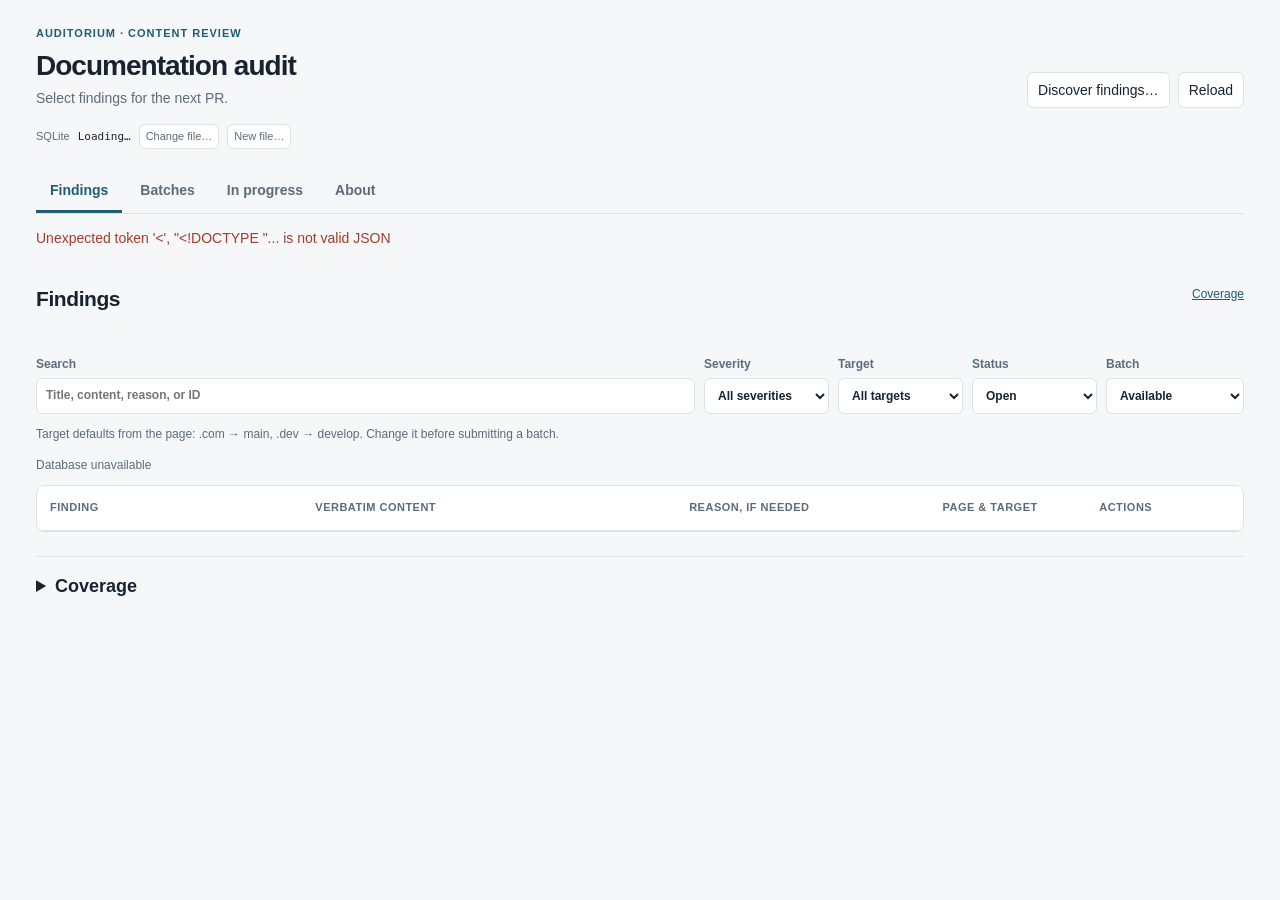
==== commit 6281dae1: "Choose batch targets from individual findings Default targets from the public page domain and expose" ====
--- a/viewer.html
+++ b/viewer.html
@@ -5,8 +5,8 @@
 <style>
 :root{color-scheme:light dark;font-family:-apple-system,BlinkMacSystemFont,"Segoe UI",sans-serif;--bg:#f6f7f8;--surface:#fff;--ink:#182330;--muted:#5d6b79;--line:#dce2e6;--accent:#205c75;--selected:#eaf3f6;--high:#a43b2d;--med:#875b06;--low:#496175}
 @media(prefers-color-scheme:dark){:root{--bg:#171c21;--surface:#222a31;--ink:#edf2f5;--muted:#aebac3;--line:#3d4851;--accent:#8ac5db;--selected:#293f49;--high:#ffaaa0;--med:#f0d089;--low:#b0c4d1}}
-*{box-sizing:border-box}body{margin:0;color:var(--ink);background:var(--bg);font-size:14px;line-height:1.45}.shell{max-width:1700px;margin:auto;padding:26px clamp(14px,3vw,36px) 48px}.eyebrow{color:var(--accent);font-size:11px;font-weight:700;letter-spacing:.09em;text-transform:uppercase}h1{font-size:28px;letter-spacing:-.035em;line-height:1.15;margin:8px 0 6px}.subtitle{margin:0;color:var(--muted)}.header{display:flex;justify-content:space-between;align-items:end;gap:16px;flex-wrap:wrap}button,input,select{font:inherit;color:inherit}button,select,input{border:1px solid var(--line);border-radius:6px;background:var(--surface);min-height:36px}button{padding:6px 10px;cursor:pointer}button:hover{border-color:var(--accent)}button:disabled{opacity:.6;cursor:wait}button:focus-visible,input:focus-visible,select:focus-visible,a:focus-visible{outline:2px solid var(--accent);outline-offset:2px}a{color:var(--accent)}.tabs{display:flex;gap:4px;border-bottom:1px solid var(--line);margin-top:22px}.tabs button{background:transparent;border:0;border-radius:0;border-bottom:3px solid transparent;color:var(--muted);font-weight:600;padding:9px 14px}.tabs button[aria-selected=true]{color:var(--accent);border-bottom-color:var(--accent)}.toolbar{display:flex;gap:9px;flex-wrap:wrap;align-items:end;padding:16px 0 12px}.field{display:flex;flex-direction:column;gap:4px;color:var(--muted);font-size:12px;font-weight:600}.field.search{flex:1;min-width:180px}.field input,.field select{padding:6px 9px;color:var(--ink);min-width:125px;width:100%}.results{display:flex;align-items:center;justify-content:space-between;color:var(--muted);margin:0 0 10px;gap:12px;font-size:12px}.table-wrap,.info{border:1px solid var(--line);border-radius:8px;background:var(--surface);overflow:auto}table{border-collapse:collapse;width:100%;text-align:left;font-size:13px}th,td{padding:14px 13px;border-bottom:1px solid var(--line);vertical-align:top;overflow-wrap:anywhere}th{color:var(--muted);font-size:11px;font-weight:650;text-transform:uppercase;letter-spacing:.045em}tbody tr:last-child td{border-bottom:0}.findings-table{table-layout:fixed}.findings-table th:nth-child(1){width:23%}.findings-table th:nth-child(2){width:34%}.findings-table th:nth-child(3){width:25%}.findings-table th:nth-child(4){width:8%}.findings-table th:nth-child(5){width:10%}.title{font-weight:650;margin:5px 0 0;line-height:1.4}.tag{display:inline-block;font-size:10px;text-transform:uppercase;letter-spacing:.045em;font-weight:750}.tag.high{color:var(--high)}.tag.medium{color:var(--med)}.tag.low{color:var(--low)}.meta,.path{color:var(--muted);font-size:11px}.path{margin:7px 0 0;overflow-wrap:anywhere}.quote{white-space:pre-wrap;overflow-wrap:anywhere;font-family:inherit;font-size:13px;line-height:1.5;margin:0}.reason{margin:0}.actions{display:flex;gap:7px;align-items:center;flex-wrap:wrap}.batch-button{font-size:12px;min-width:96px}.batch-button[aria-pressed=true]{background:var(--selected);color:var(--accent);border-color:var(--accent)}.delete{color:var(--muted);padding:7px;min-width:32px;min-height:32px;display:inline-flex;align-items:center;justify-content:center}.delete:hover{color:var(--high);border-color:var(--high)}.delete svg{width:15px;height:15px;fill:none;stroke:currentColor;stroke-width:1.7;stroke-linecap:round;stroke-linejoin:round}.in-batch{background:color-mix(in srgb,var(--selected) 40%,var(--surface))}.page-link{white-space:nowrap}.info{padding:4px 20px}.info dl{display:grid;grid-template-columns:minmax(120px,200px) 1fr;gap:0 16px}.info dt,.info dd{padding:10px 0;margin:0;border-bottom:1px solid var(--line);overflow-wrap:anywhere}.info dt{color:var(--muted);font-weight:600}.info dd{white-space:pre-wrap}.notice{color:var(--muted);margin-top:12px;font-size:12px}#error{color:var(--high)}[hidden]{display:none!important}
-@media(max-width:1050px){.findings-table th:nth-child(1){width:23%}.findings-table th:nth-child(2){width:32%}.findings-table th:nth-child(3){width:25%}.findings-table th:nth-child(4){width:9%}.findings-table th:nth-child(5){width:11%}.actions{flex-direction:column;align-items:start}.batch-button{min-width:0}.findings-table td,.findings-table th{padding:11px 9px}}
+*{box-sizing:border-box}body{margin:0;color:var(--ink);background:var(--bg);font-size:14px;line-height:1.45}.shell{max-width:1700px;margin:auto;padding:26px clamp(14px,3vw,36px) 48px}.eyebrow{color:var(--accent);font-size:11px;font-weight:700;letter-spacing:.09em;text-transform:uppercase}h1{font-size:28px;letter-spacing:-.035em;line-height:1.15;margin:8px 0 6px}.subtitle{margin:0;color:var(--muted)}.header{display:flex;justify-content:space-between;align-items:end;gap:16px;flex-wrap:wrap}button,input,select{font:inherit;color:inherit}button,select,input{border:1px solid var(--line);border-radius:6px;background:var(--surface);min-height:36px}button{padding:6px 10px;cursor:pointer}button:hover{border-color:var(--accent)}button:disabled{opacity:.6;cursor:wait}button:focus-visible,input:focus-visible,select:focus-visible,a:focus-visible{outline:2px solid var(--accent);outline-offset:2px}a{color:var(--accent)}.tabs{display:flex;gap:4px;border-bottom:1px solid var(--line);margin-top:22px}.tabs button{background:transparent;border:0;border-radius:0;border-bottom:3px solid transparent;color:var(--muted);font-weight:600;padding:9px 14px}.tabs button[aria-selected=true]{color:var(--accent);border-bottom-color:var(--accent)}.toolbar{display:flex;gap:9px;flex-wrap:wrap;align-items:end;padding:16px 0 12px}.field{display:flex;flex-direction:column;gap:4px;color:var(--muted);font-size:12px;font-weight:600}.field.search{flex:1;min-width:180px}.field input,.field select{padding:6px 9px;color:var(--ink);min-width:125px;width:100%}.results{display:flex;align-items:center;justify-content:space-between;color:var(--muted);margin:0 0 10px;gap:12px;font-size:12px}.table-wrap,.info{border:1px solid var(--line);border-radius:8px;background:var(--surface);overflow:auto}table{border-collapse:collapse;width:100%;text-align:left;font-size:13px}th,td{padding:14px 13px;border-bottom:1px solid var(--line);vertical-align:top;overflow-wrap:anywhere}th{color:var(--muted);font-size:11px;font-weight:650;text-transform:uppercase;letter-spacing:.045em}tbody tr:last-child td{border-bottom:0}.findings-table{table-layout:fixed}.findings-table th:nth-child(1){width:22%}.findings-table th:nth-child(2){width:31%}.findings-table th:nth-child(3){width:21%}.findings-table th:nth-child(4){width:13%}.findings-table th:nth-child(5){width:13%}.title{font-weight:650;margin:5px 0 0;line-height:1.4}.tag{display:inline-block;font-size:10px;text-transform:uppercase;letter-spacing:.045em;font-weight:750}.tag.high{color:var(--high)}.tag.medium{color:var(--med)}.tag.low{color:var(--low)}.meta,.path{color:var(--muted);font-size:11px}.path{margin:7px 0 0;overflow-wrap:anywhere}.quote{white-space:pre-wrap;overflow-wrap:anywhere;font-family:inherit;font-size:13px;line-height:1.5;margin:0}.reason{margin:0}.actions{display:flex;gap:7px;align-items:center;flex-wrap:wrap}.batch-button{font-size:12px;min-width:96px}.batch-button[aria-pressed=true]{background:var(--selected);color:var(--accent);border-color:var(--accent)}.delete{color:var(--muted);padding:7px;min-width:32px;min-height:32px;display:inline-flex;align-items:center;justify-content:center}.delete:hover{color:var(--high);border-color:var(--high)}.delete svg{width:15px;height:15px;fill:none;stroke:currentColor;stroke-width:1.7;stroke-linecap:round;stroke-linejoin:round}.in-batch{background:color-mix(in srgb,var(--selected) 40%,var(--surface))}.page-link{white-space:nowrap}.target-field{display:flex;flex-wrap:wrap;align-items:center;gap:4px 7px;color:var(--muted);font-size:11px;margin-top:9px}.target-field select{min-width:0;max-width:100%;min-height:30px;padding:3px 5px;color:var(--ink);font-size:12px}.batch-table .target-field{margin:0 0 8px}.target-status{font-size:11px;color:var(--muted)}.info{padding:4px 20px}.info dl{display:grid;grid-template-columns:minmax(120px,200px) 1fr;gap:0 16px}.info dt,.info dd{padding:10px 0;margin:0;border-bottom:1px solid var(--line);overflow-wrap:anywhere}.info dt{color:var(--muted);font-weight:600}.info dd{white-space:pre-wrap}.notice{color:var(--muted);margin-top:12px;font-size:12px}#error{color:var(--high)}[hidden]{display:none!important}
+@media(max-width:1050px){.findings-table th:nth-child(1){width:21%}.findings-table th:nth-child(2){width:30%}.findings-table th:nth-child(3){width:20%}.findings-table th:nth-child(4){width:15%}.findings-table th:nth-child(5){width:14%}.actions{flex-direction:column;align-items:start}.batch-button{min-width:0}.findings-table td,.findings-table th{padding:11px 9px}}
 @media(max-width:640px){.findings-table,.findings-table tbody,.findings-table tr,.findings-table td{display:block;width:100%}.findings-table thead{display:none}.findings-table td{border:0;padding:6px 14px}.findings-table tr{padding:12px 0;border-bottom:1px solid var(--line)}.findings-table td[data-label]:before{content:attr(data-label);display:block;font-size:10px;font-weight:650;text-transform:uppercase;color:var(--muted);margin-bottom:5px}.findings-table td.actions-cell{padding-top:10px}.actions{flex-direction:row;align-items:center}.info dl{display:block}.info dt{border:0;padding-bottom:2px}.info dd{padding-top:2px}.field select{min-width:110px}}
 /* Batch: one compact table row per finding, with no separate title band. */
 .batch-table{table-layout:fixed}.batch-table th:nth-child(1){width:46%}.batch-table th:nth-child(2){width:27%}.batch-table th:nth-child(3){width:27%}.batch-table td,.batch-table th{padding:12px}.batch-table .title{font-size:13px;margin:4px 0 6px}.batch-table .quote{font-size:12px;line-height:1.45}.batch-heading{display:flex;justify-content:space-between;align-items:center;gap:8px}.unbatch{padding:0;min-height:24px;min-width:24px;border:0;background:transparent;color:var(--muted);font-size:20px;line-height:1}.batch-source{display:block;font-size:11px;margin-bottom:9px;overflow-wrap:anywhere}.batch-context{margin-top:8px;font-size:11px;color:var(--muted)}.batch-context summary{cursor:pointer}.batch-context p{margin:5px 0}.fix-notes{display:block;resize:vertical;width:100%;min-height:80px;padding:8px;border:1px solid var(--line);border-radius:5px;background:var(--bg);color:var(--ink);font:inherit;font-size:12px;line-height:1.45}.fix-notes:focus-visible{outline:2px solid var(--accent);outline-offset:2px}.notes-status{display:block;font-size:11px;color:var(--muted);margin-top:4px}.notes-status.failed{color:var(--high)}.retry-notes{font-size:11px;min-height:24px;margin-top:4px;padding:2px 6px}.batch-empty{padding:24px;color:var(--muted)}.submission{padding:14px 16px;border:1px solid var(--line);border-radius:7px;background:var(--surface);margin-bottom:14px}.submission-summary{display:flex;justify-content:space-between;align-items:center;gap:16px}.submission-summary p{color:var(--muted);font-size:12px;margin:4px 0 0}.primary{background:var(--accent);border-color:var(--accent);color:var(--surface);font-weight:650;white-space:nowrap}.submission details{margin-top:10px;font-size:12px}.submission summary{cursor:pointer;color:var(--accent)}.submission dl{display:grid;grid-template-columns:70px 1fr;gap:6px 10px;margin:12px 0;color:var(--muted)}.submission dt,.submission dd{margin:0;overflow-wrap:anywhere}.submission code{font-size:11px}.agent-prompt{width:100%;min-height:180px;resize:vertical;background:var(--bg);border:1px solid var(--line);border-radius:5px;color:var(--ink);font:12px/1.5 ui-monospace,monospace;padding:10px}.prompt-actions{display:flex;gap:10px;align-items:center;margin-top:8px}.prompt-actions button{font-size:12px;min-height:30px}.submission-error{color:var(--high);font-size:12px;white-space:pre-wrap}.batch-toolbar{display:flex;align-items:end;gap:16px;margin:12px 0 10px}.batch-toolbar .field{flex:1}.batch-toolbar .field input{min-width:0}.batch-toolbar .results{margin:0 0 8px;white-space:nowrap}.batch-notice{color:var(--muted);font-size:11px;margin:0 0 10px}
@@ -25,9 +25,9 @@
 <nav class="tabs" aria-label="Audit views"><button type="button" data-tab="findings" aria-selected="true">Findings</button><button type="button" data-tab="batch" aria-selected="false">Batches <span id="batch-tab-count"></span></button><button type="button" data-tab="progress" aria-selected="false">In progress <span id="progress-tab-count"></span></button><button type="button" data-tab="about" aria-selected="false">About</button></nav>
 <p id="error" role="alert" hidden></p>
 <section id="findings-panel" aria-label="Findings"><div class="section-heading"><h2>Findings</h2><a href="#coverage">Coverage</a></div><p id="active-batch-note" class="section-note"></p>
-<div class="toolbar"><label class="field search">Search<input id="finding-search" type="search" placeholder="Title, content, reason, or ID"></label><label class="field">Severity<select id="severity"><option value="">All severities</option><option value="high">High</option><option value="medium">Medium</option><option value="low">Low</option></select></label><label class="field">Status<select id="status"><option value="open">Open</option><option value="">All statuses</option><option value="rejected">Rejected</option></select></label><label class="field">Batch<select id="batch-filter"><option value="no">Available</option><option value="">All findings</option><option value="yes">In selected batch</option><option value="progress">In progress</option><option value="draft">Other drafts</option></select></label></div>
-<div class="results"><span id="finding-count" aria-live="polite">Loading…</span><span id="batch-count" aria-live="polite"></span></div>
-<div class="table-wrap"><table class="findings-table"><thead><tr><th scope="col">Finding</th><th scope="col">Verbatim content</th><th scope="col">Reason, if needed</th><th scope="col">Page</th><th scope="col">Actions</th></tr></thead><tbody id="finding-rows"></tbody></table></div>
+<div class="toolbar"><label class="field search">Search<input id="finding-search" type="search" placeholder="Title, content, reason, or ID"></label><label class="field">Severity<select id="severity"><option value="">All severities</option><option value="high">High</option><option value="medium">Medium</option><option value="low">Low</option></select></label><label class="field">Target<select id="target-filter"><option value="">All targets</option><option value="main">main</option><option value="develop">develop</option><option value="unset">Not set</option></select></label><label class="field">Status<select id="status"><option value="open">Open</option><option value="">All statuses</option><option value="rejected">Rejected</option></select></label><label class="field">Batch<select id="batch-filter"><option value="no">Available</option><option value="">All findings</option><option value="yes">In selected batch</option><option value="progress">In progress</option><option value="draft">Other drafts</option></select></label></div>
+<p class="section-note">Target defaults from the page: .com → main, .dev → develop. Change it before submitting a batch.</p><div class="results"><span id="finding-count" aria-live="polite">Loading…</span><span id="batch-count" aria-live="polite"></span></div>
+<div class="table-wrap"><table class="findings-table"><thead><tr><th scope="col">Finding</th><th scope="col">Verbatim content</th><th scope="col">Reason, if needed</th><th scope="col">Page &amp; target</th><th scope="col">Actions</th></tr></thead><tbody id="finding-rows"></tbody></table></div>
 <details id="coverage-subsection" class="coverage-subsection"><summary>Coverage</summary><p class="section-note">Source-file inventory and review depth. Surveyed means partial or variable-depth inspection.</p><section id="coverage-panel" aria-label="Coverage">
 <div class="toolbar"><label class="field search">Search pages<input id="coverage-search" type="search" placeholder="Path or notes"></label><label class="field">Locale<select id="locale"><option value="">All locales</option></select></label><label class="field">Review status<select id="review-status"><option value="">All review statuses</option></select></label><label class="field">Publication<select id="publication"><option value="">All page types</option></select></label></div>
 <p class="results" id="coverage-count" aria-live="polite"></p><div class="table-wrap"><table><thead><tr><th>Page</th><th>Locale</th><th>Type</th><th>Review status</th><th>Review basis</th></tr></thead><tbody id="coverage-rows"></tbody></table></div><p class="notice">“Surveyed” indicates partial or variable-depth inspection.</p>
@@ -37,7 +37,7 @@
 <div id="batch-submission" class="submission">
 <div class="submission-summary"><div><strong id="batch-run-status">Preparing batch…</strong><p id="batch-action-description">Creates the branch and worktree only. You copy the prompt and start the agent separately.</p></div><button type="button" id="submit-batch" class="primary" disabled>Submit batch</button></div>
 <div class="handoff-location"><span id="worktree-location-label" class="meta">Planned worktree</span><div class="location-row"><code id="worktree-location"></code></div><p class="meta">Branch: <code id="branch-location"></code></p></div><p id="submission-error" class="submission-error" hidden></p>
-<details><summary>Preview agent prompt</summary><dl><dt>Branch</dt><dd><code id="planned-branch"></code></dd><dt>Base</dt><dd><code id="planned-base"></code></dd><dt>Worktree</dt><dd><code id="planned-worktree"></code></dd><dt>Agent launch</dt><dd>You start it separately, in a chat or terminal you choose. Watch and interact with it there.</dd></dl><textarea id="agent-prompt" class="agent-prompt" rows="8" readonly aria-label="Agent prompt"></textarea></details>
+<details id="agent-preview"><summary>Preview agent prompt</summary><dl><dt>Branch</dt><dd><code id="planned-branch"></code></dd><dt>Base</dt><dd><code id="planned-base"></code></dd><dt>Worktree</dt><dd><code id="planned-worktree"></code></dd><dt>Agent launch</dt><dd>You start it separately, in a chat or terminal you choose. Watch and interact with it there.</dd></dl><textarea id="agent-prompt" class="agent-prompt" rows="8" readonly aria-label="Agent prompt"></textarea></details>
 </div>
 <div class="batch-toolbar"><label class="field">Filter batch<input id="batch-search" type="text" placeholder="Finding, file, wording, or notes"></label><span class="results" id="batch-item-count" aria-live="polite"></span></div>
 <p class="batch-notice">Notes are your instructions for what and how to fix. They save automatically.</p>
@@ -71,6 +71,7 @@
 const showError=err=>{$('error').textContent=err.message;$('error').hidden=false};
 async function mutate(route,payload){$('error').hidden=true;const response=await apiFetch(route,{method:'POST',headers:{'Content-Type':'application/json'},body:JSON.stringify(payload)});const result=await response.json();if(!response.ok)throw new Error(result.error||'Could not save change');return result;}
 let preparingHandoff=false;
+const targetSaves=new Set();
 function batchLocked(){return preparingHandoff||(!!data.submission?.batch&&data.submission.batch.status!=='draft');}
 async function copyHandoff(batch,kind){const status=$('handoff-copy-'+batch.id);try{await navigator.clipboard.writeText(kind==='prompt'?batch.agent_prompt:batch.worktree);if(status)status.textContent=kind==='prompt'?'Prompt copied':'Worktree path copied';}catch(err){showError(err);}}
 function renderHandoffs(){
@@ -85,16 +86,32 @@
 function renderSubmission(){
  renderPreparingSelector();renderHandoffs();
  const state=data.submission,plan=state?.plan,batch=state?.batch;if(!plan||!batch)return;
- $('batch-run-status').textContent=preparingHandoff?'Preparing branch and worktree…':`${plan.finding_ids.length} ${plan.finding_ids.length===1?'finding':'findings'} → ${plan.base_branch}`;
+ $('batch-run-status').textContent=preparingHandoff?'Preparing branch and worktree…':`${plan.finding_ids.length} ${plan.finding_ids.length===1?'finding':'findings'}${plan.base_branch?' → '+plan.base_branch:''}`;
  $('batch-action-description').textContent='Submission creates the branch and worktree, moves the batch to In progress, and prepares the handoff. Agent startup stays manual.';
- const button=$('submit-batch');button.textContent=preparingHandoff?'Preparing…':'Submit batch';button.disabled=preparingHandoff||!plan.finding_ids.length||!plan.ready;
+ const button=$('submit-batch');button.textContent=preparingHandoff?'Preparing…':'Submit batch';button.disabled=preparingHandoff||targetSaves.size>0||!plan.finding_ids.length||!plan.ready;
  if(!plan.ready)$('batch-action-description').textContent=plan.blocker;
- $('planned-branch').textContent=plan.branch;$('planned-base').textContent=plan.base_branch;$('planned-worktree').textContent=plan.worktree;$('agent-prompt').value=plan.prompt;
+ $('planned-branch').textContent=plan.branch;$('planned-base').textContent=plan.base_branch||'Choose targets on the findings';$('planned-worktree').textContent=plan.worktree;$('agent-prompt').value=plan.prompt;$('agent-preview').hidden=!plan.prompt;
  $('worktree-location-label').textContent='Planned worktree';$('worktree-location').textContent=plan.worktree;$('branch-location').textContent=plan.branch;
  $('submission-error').hidden=!batch.error;$('submission-error').textContent=batch.error||'';
 }
 function isPreparing(batch){return batch.status==='draft';}
 function findingBatch(id){const membership=data.batch_findings.find(r=>r.finding_id===id);return membership?data.batches.find(b=>b.id===membership.batch_id):null;}
+function targetSelector(r,scope){
+ const label=node('label',undefined,'target-field');label.append(node('span','Target'));
+ const select=node('select');select.setAttribute('aria-label',`Target branch for ${r.id}`);select.dataset.targetFinding=r.id;select.dataset.targetScope=scope;
+ if(!r.target_branch){const option=node('option','Choose…');option.value='';option.disabled=true;select.append(option);}
+ for(const branch of ['main','develop']){const option=node('option',branch);option.value=branch;select.append(option);}
+ select.value=r.target_branch||'';const assigned=findingBatch(r.id),sealed=assigned&&!isPreparing(assigned);
+ select.disabled=preparingHandoff||sealed||targetSaves.has(r.id);
+ select.title=sealed?`Submitted Batch #${assigned.id} targets ${assigned.base_branch}.`:'PR target; the source page stays unchanged.';
+ select.addEventListener('change',async()=>{
+  const branch=select.value;targetSaves.add(r.id);select.disabled=true;renderSubmission();
+  try{await mutate('/api/finding-target',{id:r.id,target_branch:branch});r.target_branch=branch;await refreshSubmission();}
+  catch(err){showError(err);}
+  finally{targetSaves.delete(r.id);renderFindings();renderBatch();const panel=scope==='batch'?$('batch-rows'):$('finding-rows');[...panel.querySelectorAll('[data-target-finding]')].find(el=>el.dataset.targetFinding===r.id)?.focus();}
+ });
+ label.append(select);return label;
+}
 function renderPreparingSelector(){const select=$('preparing-batch'),current=data.submission?.batch?.id;select.replaceChildren();for(const batch of data.batches.filter(isPreparing)){const count=data.batch_findings.filter(r=>r.batch_id===batch.id).length;const option=node('option',`Batch #${batch.id} · ${count} ${count===1?'finding':'findings'} · Draft`);option.value=String(batch.id);select.append(option);}select.value=String(current??'');select.disabled=preparingHandoff;$('new-batch').disabled=preparingHandoff;}
 async function batchAction(route,payload,nextTab='batch'){preparingHandoff=true;renderSubmission();try{const saved=await Promise.all([...noteDrafts.keys()].map(saveNotes));if(saved.some(ok=>!ok))return;await mutate(route,payload);await refresh();selectTab(nextTab);history.replaceState(null,'','#'+nextTab);}catch(err){showError(err);}finally{preparingHandoff=false;renderBatch();renderFindings();}}
 let submissionInFlight=null;
@@ -140,6 +157,7 @@
   if(!locked){const remove=node('button','×','unbatch');remove.type='button';remove.title='Remove from batch';remove.setAttribute('aria-label',`Remove ${r.id} from batch`);remove.addEventListener('click',async()=>{remove.disabled=true;try{if(!await saveNotes(r.id))return;await mutate('/api/batch',{id:r.id,in_batch:false});r.in_batch=0;renderFindings();renderBatch();await refreshSubmission();}catch(err){showError(err);remove.disabled=false;}});heading.append(remove);}
   finding.append(heading,node('p',r.title,'title'));
   const source=node(r.page_url?'a':'span',r.path.replace('src/content/docs/','')+(r.line?':'+r.line:'')+(r.page_url?' ↗':''),'batch-source');source.title=r.path+(r.line?':'+r.line:'');if(r.page_url){source.href=r.page_url;source.target='_blank';source.rel='noopener noreferrer';}finding.append(source,node('pre',readableQuote(r.verbatim_content)||'No quoted content.','quote'));
+  finding.insertBefore(targetSelector(r,'batch'),finding.querySelector('.quote'));
   if(r.reason){const context=node('details',undefined,'batch-context');context.append(node('summary','Context'),node('p',r.reason));finding.append(context);}
   const correction=node('td');correction.dataset.label='Suggested change';correction.append(node('p',r.suggested_correction||'—','quote'));
   const notes=node('td');notes.dataset.label='Your instructions';const editor=node('textarea',undefined,'fix-notes'),state=noteState(r);editor.value=state.value;editor.rows=3;editor.readOnly=locked;editor.placeholder=locked?'No additional instructions.':'What should change?';editor.setAttribute('aria-label',`Fix notes for ${r.id}`);
@@ -150,8 +168,8 @@
  renderSubmission();
 }
 function renderFindings(){
- const query=$('finding-search').value.trim().toLocaleLowerCase(),severity=$('severity').value,status=$('status').value,batch=$('batch-filter').value;
- const rows=data.findings.filter(r=>(!severity||r.severity===severity)&&(!status||r.status===status)&&(!batch||(batch==='yes'?!!r.in_batch:batch==='no'?r.status==='open'&&!findingBatch(r.id):batch==='progress'?!!findingBatch(r.id)&&!isPreparing(findingBatch(r.id)):!!findingBatch(r.id)&&isPreparing(findingBatch(r.id))&&!r.in_batch))&&matches({id:r.id,title:r.title,verbatim_content:r.verbatim_content,reason:r.reason,path:r.path},query)).sort((a,b)=>(order[a.severity]??9)-(order[b.severity]??9)||a.id.localeCompare(b.id,undefined,{numeric:true}));
+ const query=$('finding-search').value.trim().toLocaleLowerCase(),severity=$('severity').value,status=$('status').value,batch=$('batch-filter').value,target=$('target-filter').value;
+ const rows=data.findings.filter(r=>(!target||(target==='unset'?!r.target_branch:r.target_branch===target))&&(!severity||r.severity===severity)&&(!status||r.status===status)&&(!batch||(batch==='yes'?!!r.in_batch:batch==='no'?r.status==='open'&&!findingBatch(r.id):batch==='progress'?!!findingBatch(r.id)&&!isPreparing(findingBatch(r.id)):!!findingBatch(r.id)&&isPreparing(findingBatch(r.id))&&!r.in_batch))&&matches({id:r.id,title:r.title,verbatim_content:r.verbatim_content,reason:r.reason,path:r.path},query)).sort((a,b)=>(order[a.severity]??9)-(order[b.severity]??9)||a.id.localeCompare(b.id,undefined,{numeric:true}));
  $('finding-count').textContent=`${rows.length} of ${data.findings.length} findings`;$('batch-count').textContent=`${data.findings.filter(r=>r.in_batch).length} in Batch #${data.submission?.batch?.id??'—'}`;$('active-batch-note').textContent=`Add available findings to Batch #${data.submission?.batch?.id??'—'}, or choose another batch in Batches.`;
  const body=$('finding-rows');body.replaceChildren();
  for(const r of rows){
@@ -159,8 +177,9 @@
   const title=node('td');title.append(node('span',`${r.id} · ${r.severity}${r.status==='open'?'':' · '+r.status}`,'tag '+r.severity),node('p',r.title,'title'));
   const quote=node('td');quote.dataset.label='Verbatim content';quote.append(node('pre',readableQuote(r.verbatim_content)||'No quoted content.','quote'));
   const reason=node('td');if(r.reason){reason.dataset.label='Reason';reason.append(node('p',r.reason,'reason'));}
-  const page=node('td');page.dataset.label='Page';
+  const page=node('td');page.dataset.label='Page & target';
   if(r.page_url){const a=node('a',r.page_branch==='develop'?'.dev ↗':'.com ↗','page-link');a.href=r.page_url;a.target='_blank';a.rel='noopener noreferrer';a.setAttribute('aria-label',`Open page for ${r.id} on ${r.page_branch}`);page.append(a);}
+  page.append(targetSelector(r,'findings'));
   const actions=node('td',undefined,'actions-cell'),group=node('div',undefined,'actions');
   const assigned=findingBatch(r.id),otherBatch=assigned&&!assigned.is_current;
   let batchButton;
@@ -196,6 +215,6 @@
 async function refresh(){const button=$('refresh');button.disabled=true;try{$('error').hidden=true;const saved=await Promise.all([...noteDrafts.keys()].map(saveNotes));if(saved.some(ok=>!ok))return;const response=await apiFetch('/api/data',{cache:'no-store'}),result=await response.json();if(!response.ok)throw new Error(result.error||'Unable to read database');data=result;renderDatabase();for(const r of data.findings){const state=noteDrafts.get(r.id);if(state&&!state.pending&&state.value===state.saved)state.value=state.saved=text(r.fix_notes);}fillOptions('locale',data.coverage.map(r=>r.locale));fillOptions('review-status',data.coverage.map(r=>r.review_status));fillOptions('publication',data.coverage.map(r=>r.publication));renderFindings();renderBatch();renderSubmission();renderProgress(true);renderCoverage();renderMetadata();renderDataModel();$('schema-status').textContent=`Schema version ${data.schema.version} · Read from SQLite`;}catch(err){showError(err);$('finding-count').textContent='Database unavailable';}finally{button.disabled=false}}
 function selectTab(name){const coverage=name==='coverage';if(coverage)name='findings';const buttons=[...document.querySelectorAll('[data-tab]')];if(!buttons.some(b=>b.dataset.tab===name))name='findings';for(const b of buttons){const active=b.dataset.tab===name;b.setAttribute('aria-selected',String(active));$(b.dataset.tab+'-panel').hidden=!active;}if(coverage){$('coverage-subsection').open=true;requestAnimationFrame(()=>$('coverage-subsection').scrollIntoView());}if(name==='about')refreshSchema();if(name==='progress')renderProgress(true);}
 for(const b of document.querySelectorAll('[data-tab]'))b.addEventListener('click',()=>{selectTab(b.dataset.tab);history.replaceState(null,'','#'+b.dataset.tab);});window.addEventListener('hashchange',()=>selectTab(location.hash.slice(1)));selectTab(location.hash.slice(1));
-for(const id of['finding-search','severity','status','batch-filter'])$(id).addEventListener('input',renderFindings);$('batch-search').addEventListener('input',renderBatch);for(const id of['coverage-search','locale','review-status','publication'])$(id).addEventListener('input',renderCoverage);$('refresh').addEventListener('click',refresh);$('change-database').addEventListener('click',showDatabaseSelector);$('database-selector').addEventListener('submit',loadDatabase);$('browse-database').addEventListener('click',()=>chooseDatabase('load'));$('new-database').addEventListener('click',()=>chooseDatabase('create'));$('discover').addEventListener('click',showDiscovery);$('close-discovery').addEventListener('click',()=>$('discovery-dialog').close());$('discovery-focus').addEventListener('input',updateResearchPrompt);$('copy-discovery').addEventListener('click',copyDiscovery);$('new-batch').addEventListener('click',()=>batchAction('/api/new-batch',{}));$('preparing-batch').addEventListener('change',()=>batchAction('/api/select-batch',{batch_id:Number($('preparing-batch').value)}));$('submit-batch').addEventListener('click',submitBatch);window.addEventListener('beforeunload',event=>{if([...prEdits.values()].some(state=>state.dirty||state.pending)||[...noteDrafts.values()].some(state=>state.value!==state.saved)){event.preventDefault();event.returnValue='';}});setInterval(()=>{if(!$('about-panel').hidden)refreshSchema();if(!$('progress-panel').hidden)refreshSubmission().catch(showError);},3000);window.addEventListener('focus',()=>{if(!$('about-panel').hidden)refreshSchema();});refresh();
+for(const id of['finding-search','severity','status','batch-filter','target-filter'])$(id).addEventListener('input',renderFindings);$('batch-search').addEventListener('input',renderBatch);for(const id of['coverage-search','locale','review-status','publication'])$(id).addEventListener('input',renderCoverage);$('refresh').addEventListener('click',refresh);$('change-database').addEventListener('click',showDatabaseSelector);$('database-selector').addEventListener('submit',loadDatabase);$('browse-database').addEventListener('click',()=>chooseDatabase('load'));$('new-database').addEventListener('click',()=>chooseDatabase('create'));$('discover').addEventListener('click',showDiscovery);$('close-discovery').addEventListener('click',()=>$('discovery-dialog').close());$('discovery-focus').addEventListener('input',updateResearchPrompt);$('copy-discovery').addEventListener('click',copyDiscovery);$('new-batch').addEventListener('click',()=>batchAction('/api/new-batch',{}));$('preparing-batch').addEventListener('change',()=>batchAction('/api/select-batch',{batch_id:Number($('preparing-batch').value)}));$('submit-batch').addEventListener('click',submitBatch);window.addEventListener('beforeunload',event=>{if([...prEdits.values()].some(state=>state.dirty||state.pending)||[...noteDrafts.values()].some(state=>state.value!==state.saved)){event.preventDefault();event.returnValue='';}});setInterval(()=>{if(!$('about-panel').hidden)refreshSchema();if(!$('progress-panel').hidden)refreshSubmission().catch(showError);},3000);window.addEventListener('focus',()=>{if(!$('about-panel').hidden)refreshSchema();});refresh();
 })();
 </script></body></html>
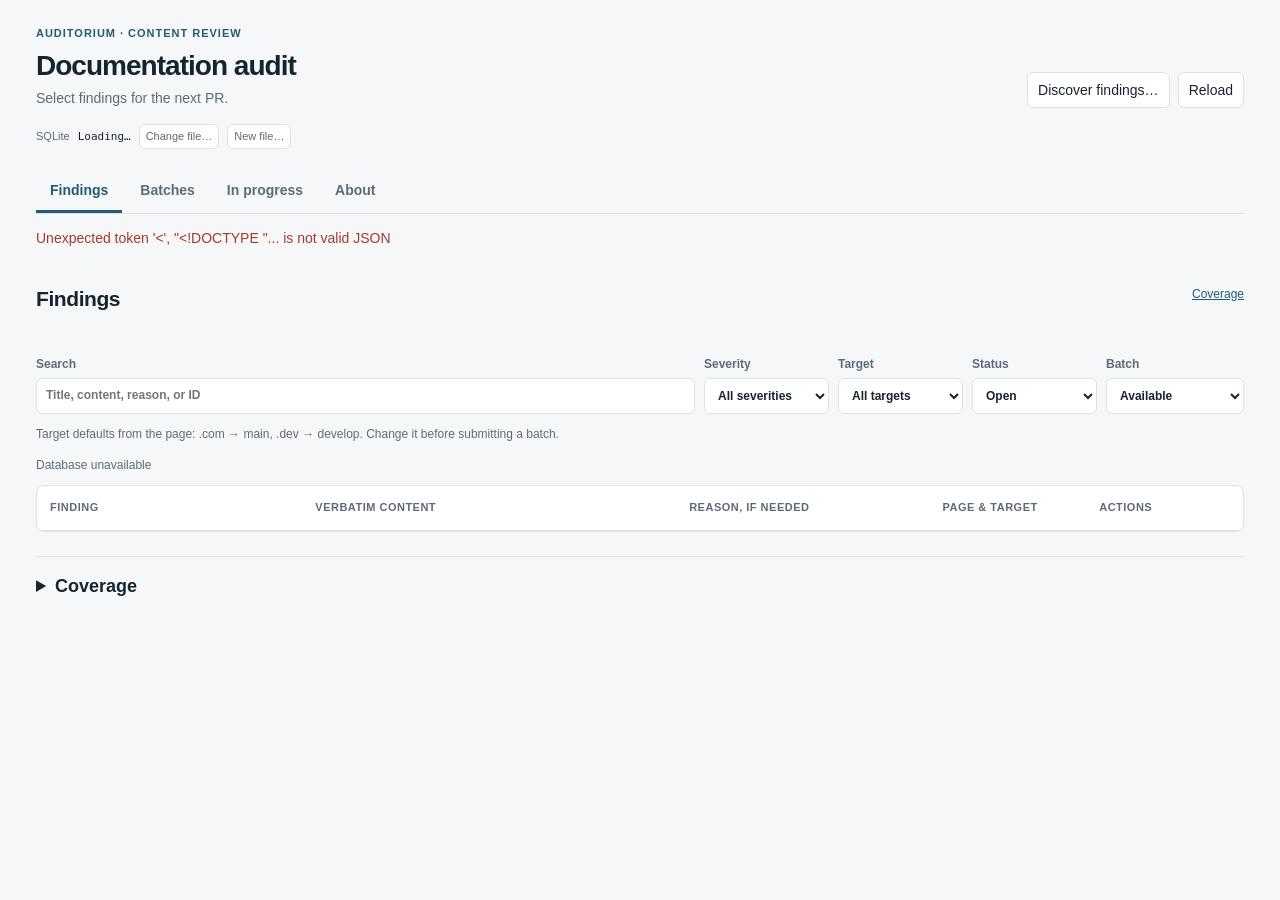
==== commit 633a66aa: "Guide operators through finding review and completion Present PR activity, original problems, expect" ====
--- a/viewer.html
+++ b/viewer.html
@@ -5,7 +5,7 @@
 <style>
 :root{color-scheme:light dark;font-family:-apple-system,BlinkMacSystemFont,"Segoe UI",sans-serif;--bg:#f6f7f8;--surface:#fff;--ink:#182330;--muted:#5d6b79;--line:#dce2e6;--accent:#205c75;--selected:#eaf3f6;--high:#a43b2d;--med:#875b06;--low:#496175}
 @media(prefers-color-scheme:dark){:root{--bg:#171c21;--surface:#222a31;--ink:#edf2f5;--muted:#aebac3;--line:#3d4851;--accent:#8ac5db;--selected:#293f49;--high:#ffaaa0;--med:#f0d089;--low:#b0c4d1}}
-*{box-sizing:border-box}body{margin:0;color:var(--ink);background:var(--bg);font-size:14px;line-height:1.45}.shell{max-width:1700px;margin:auto;padding:26px clamp(14px,3vw,36px) 48px}.eyebrow{color:var(--accent);font-size:11px;font-weight:700;letter-spacing:.09em;text-transform:uppercase}h1{font-size:28px;letter-spacing:-.035em;line-height:1.15;margin:8px 0 6px}.subtitle{margin:0;color:var(--muted)}.header{display:flex;justify-content:space-between;align-items:end;gap:16px;flex-wrap:wrap}button,input,select{font:inherit;color:inherit}button,select,input{border:1px solid var(--line);border-radius:6px;background:var(--surface);min-height:36px}button{padding:6px 10px;cursor:pointer}button:hover{border-color:var(--accent)}button:disabled{opacity:.6;cursor:wait}button:focus-visible,input:focus-visible,select:focus-visible,a:focus-visible{outline:2px solid var(--accent);outline-offset:2px}a{color:var(--accent)}.tabs{display:flex;gap:4px;border-bottom:1px solid var(--line);margin-top:22px}.tabs button{background:transparent;border:0;border-radius:0;border-bottom:3px solid transparent;color:var(--muted);font-weight:600;padding:9px 14px}.tabs button[aria-selected=true]{color:var(--accent);border-bottom-color:var(--accent)}.toolbar{display:flex;gap:9px;flex-wrap:wrap;align-items:end;padding:16px 0 12px}.field{display:flex;flex-direction:column;gap:4px;color:var(--muted);font-size:12px;font-weight:600}.field.search{flex:1;min-width:180px}.field input,.field select{padding:6px 9px;color:var(--ink);min-width:125px;width:100%}.results{display:flex;align-items:center;justify-content:space-between;color:var(--muted);margin:0 0 10px;gap:12px;font-size:12px}.table-wrap,.info{border:1px solid var(--line);border-radius:8px;background:var(--surface);overflow:auto}table{border-collapse:collapse;width:100%;text-align:left;font-size:13px}th,td{padding:14px 13px;border-bottom:1px solid var(--line);vertical-align:top;overflow-wrap:anywhere}th{color:var(--muted);font-size:11px;font-weight:650;text-transform:uppercase;letter-spacing:.045em}tbody tr:last-child td{border-bottom:0}.findings-table{table-layout:fixed}.findings-table th:nth-child(1){width:22%}.findings-table th:nth-child(2){width:31%}.findings-table th:nth-child(3){width:21%}.findings-table th:nth-child(4){width:13%}.findings-table th:nth-child(5){width:13%}.title{font-weight:650;margin:5px 0 0;line-height:1.4}.tag{display:inline-block;font-size:10px;text-transform:uppercase;letter-spacing:.045em;font-weight:750}.tag.high{color:var(--high)}.tag.medium{color:var(--med)}.tag.low{color:var(--low)}.meta,.path{color:var(--muted);font-size:11px}.path{margin:7px 0 0;overflow-wrap:anywhere}.quote{white-space:pre-wrap;overflow-wrap:anywhere;font-family:inherit;font-size:13px;line-height:1.5;margin:0}.reason{margin:0}.actions{display:flex;gap:7px;align-items:center;flex-wrap:wrap}.batch-button{font-size:12px;min-width:96px}.batch-button[aria-pressed=true]{background:var(--selected);color:var(--accent);border-color:var(--accent)}.delete{color:var(--muted);padding:7px;min-width:32px;min-height:32px;display:inline-flex;align-items:center;justify-content:center}.delete:hover{color:var(--high);border-color:var(--high)}.delete svg{width:15px;height:15px;fill:none;stroke:currentColor;stroke-width:1.7;stroke-linecap:round;stroke-linejoin:round}.in-batch{background:color-mix(in srgb,var(--selected) 40%,var(--surface))}.page-link{white-space:nowrap}.target-field{display:flex;flex-wrap:wrap;align-items:center;gap:4px 7px;color:var(--muted);font-size:11px;margin-top:9px}.target-field select{min-width:0;max-width:100%;min-height:30px;padding:3px 5px;color:var(--ink);font-size:12px}.batch-table .target-field{margin:0 0 8px}.target-status{font-size:11px;color:var(--muted)}.info{padding:4px 20px}.info dl{display:grid;grid-template-columns:minmax(120px,200px) 1fr;gap:0 16px}.info dt,.info dd{padding:10px 0;margin:0;border-bottom:1px solid var(--line);overflow-wrap:anywhere}.info dt{color:var(--muted);font-weight:600}.info dd{white-space:pre-wrap}.notice{color:var(--muted);margin-top:12px;font-size:12px}#error{color:var(--high)}[hidden]{display:none!important}
+*{box-sizing:border-box}body{margin:0;color:var(--ink);background:var(--bg);font-size:14px;line-height:1.45}.shell{max-width:1700px;margin:auto;padding:26px clamp(14px,3vw,36px) 48px}.eyebrow{color:var(--accent);font-size:11px;font-weight:700;letter-spacing:.09em;text-transform:uppercase}h1{font-size:28px;letter-spacing:-.035em;line-height:1.15;margin:8px 0 6px}.subtitle{margin:0;color:var(--muted)}.header{display:flex;justify-content:space-between;align-items:end;gap:16px;flex-wrap:wrap}button,input,select{font:inherit;color:inherit}button,select,input{border:1px solid var(--line);border-radius:6px;background:var(--surface);min-height:36px}button{padding:6px 10px;cursor:pointer}button:hover{border-color:var(--accent)}button:disabled{opacity:.6;cursor:default}button:focus-visible,input:focus-visible,select:focus-visible,a:focus-visible{outline:2px solid var(--accent);outline-offset:2px}a{color:var(--accent)}.tabs{display:flex;gap:4px;border-bottom:1px solid var(--line);margin-top:22px}.tabs button{background:transparent;border:0;border-radius:0;border-bottom:3px solid transparent;color:var(--muted);font-weight:600;padding:9px 14px}.tabs button[aria-selected=true]{color:var(--accent);border-bottom-color:var(--accent)}.toolbar{display:flex;gap:9px;flex-wrap:wrap;align-items:end;padding:16px 0 12px}.field{display:flex;flex-direction:column;gap:4px;color:var(--muted);font-size:12px;font-weight:600}.field.search{flex:1;min-width:180px}.field input,.field select{padding:6px 9px;color:var(--ink);min-width:125px;width:100%}.results{display:flex;align-items:center;justify-content:space-between;color:var(--muted);margin:0 0 10px;gap:12px;font-size:12px}.table-wrap,.info{border:1px solid var(--line);border-radius:8px;background:var(--surface);overflow:auto}table{border-collapse:collapse;width:100%;text-align:left;font-size:13px}th,td{padding:14px 13px;border-bottom:1px solid var(--line);vertical-align:top;overflow-wrap:anywhere}th{color:var(--muted);font-size:11px;font-weight:650;text-transform:uppercase;letter-spacing:.045em}tbody tr:last-child td{border-bottom:0}.findings-table{table-layout:fixed}.findings-table th:nth-child(1){width:22%}.findings-table th:nth-child(2){width:31%}.findings-table th:nth-child(3){width:21%}.findings-table th:nth-child(4){width:13%}.findings-table th:nth-child(5){width:13%}.title{font-weight:650;margin:5px 0 0;line-height:1.4}.tag{display:inline-block;font-size:10px;text-transform:uppercase;letter-spacing:.045em;font-weight:750}.tag.high{color:var(--high)}.tag.medium{color:var(--med)}.tag.low{color:var(--low)}.meta,.path{color:var(--muted);font-size:11px}.path{margin:7px 0 0;overflow-wrap:anywhere}.quote{white-space:pre-wrap;overflow-wrap:anywhere;font-family:inherit;font-size:13px;line-height:1.5;margin:0}.reason{margin:0}.actions{display:flex;gap:7px;align-items:center;flex-wrap:wrap}.batch-button{font-size:12px;min-width:96px}.batch-button[aria-pressed=true]{background:var(--selected);color:var(--accent);border-color:var(--accent)}.delete{color:var(--muted);padding:7px;min-width:32px;min-height:32px;display:inline-flex;align-items:center;justify-content:center}.delete:hover{color:var(--high);border-color:var(--high)}.delete svg{width:15px;height:15px;fill:none;stroke:currentColor;stroke-width:1.7;stroke-linecap:round;stroke-linejoin:round}.in-batch{background:color-mix(in srgb,var(--selected) 40%,var(--surface))}.page-link{white-space:nowrap}.target-field{display:flex;flex-wrap:wrap;align-items:center;gap:4px 7px;color:var(--muted);font-size:11px;margin-top:9px}.target-field select{min-width:0;max-width:100%;min-height:30px;padding:3px 5px;color:var(--ink);font-size:12px}.batch-table .target-field{margin:0 0 8px}.target-status{font-size:11px;color:var(--muted)}.info{padding:4px 20px}.info dl{display:grid;grid-template-columns:minmax(120px,200px) 1fr;gap:0 16px}.info dt,.info dd{padding:10px 0;margin:0;border-bottom:1px solid var(--line);overflow-wrap:anywhere}.info dt{color:var(--muted);font-weight:600}.info dd{white-space:pre-wrap}.notice{color:var(--muted);margin-top:12px;font-size:12px}#error{color:var(--high)}[hidden]{display:none!important}
 @media(max-width:1050px){.findings-table th:nth-child(1){width:21%}.findings-table th:nth-child(2){width:30%}.findings-table th:nth-child(3){width:20%}.findings-table th:nth-child(4){width:15%}.findings-table th:nth-child(5){width:14%}.actions{flex-direction:column;align-items:start}.batch-button{min-width:0}.findings-table td,.findings-table th{padding:11px 9px}}
 @media(max-width:640px){.findings-table,.findings-table tbody,.findings-table tr,.findings-table td{display:block;width:100%}.findings-table thead{display:none}.findings-table td{border:0;padding:6px 14px}.findings-table tr{padding:12px 0;border-bottom:1px solid var(--line)}.findings-table td[data-label]:before{content:attr(data-label);display:block;font-size:10px;font-weight:650;text-transform:uppercase;color:var(--muted);margin-bottom:5px}.findings-table td.actions-cell{padding-top:10px}.actions{flex-direction:row;align-items:center}.info dl{display:block}.info dt{border:0;padding-bottom:2px}.info dd{padding-top:2px}.field select{min-width:110px}}
 /* Batch: one compact table row per finding, with no separate title band. */
@@ -13,10 +13,12 @@
 @media(max-width:580px){.batch-table,.batch-table tbody{display:block}.batch-table thead{display:none}.batch-table tr{display:grid;grid-template-columns:1fr 1fr;border-bottom:1px solid var(--line)}.batch-table td{display:block;min-width:0;border:0;padding:10px}.batch-table td:first-child{grid-column:1/-1}.batch-table td[data-label]:before{content:attr(data-label);display:block;font-size:10px;font-weight:650;text-transform:uppercase;color:var(--muted);margin-bottom:5px}.submission-summary{align-items:start}.batch-toolbar{gap:10px}.batch-toolbar .results{font-size:11px}}
 h2{font-size:21px;letter-spacing:-.02em;margin:22px 0 12px}h3{font-size:15px;margin:20px 0 10px}.pr-links{display:flex;gap:6px 16px;flex-wrap:wrap;margin-top:10px;font-size:12px}.model-source{color:var(--muted);font-size:12px;overflow-wrap:anywhere}.schema-object{border:1px solid var(--line);border-radius:7px;background:var(--surface);margin-bottom:9px}.schema-object>summary{display:flex;gap:10px;align-items:center;padding:12px 14px;cursor:pointer}.schema-object>summary:before{content:'▸';color:var(--muted)}.schema-object[open]>summary:before{content:'▾'}.schema-object>summary .meta{margin-left:auto}.schema-object .relations{padding:0 14px 12px;margin:0;color:var(--muted);font-size:12px}.schema-object details{margin:12px 14px}.schema-sql{white-space:pre-wrap;overflow-wrap:anywhere;font-size:12px;line-height:1.6;padding:12px;background:var(--bg);border-radius:5px}.schema-columns{min-width:500px}.schema-columns th,.schema-columns td{padding:9px 12px}.schema-table-wrap{overflow:auto;border-top:1px solid var(--line)}.schema-rules{font-size:12px}.schema-object code{font-size:12px}.schema-status{color:var(--muted);font-size:11px}.model-extras summary{cursor:pointer;color:var(--muted);font-size:12px}.section-note{color:var(--muted);margin:0 0 14px;font-size:12px}
 @media(max-width:640px){.schema-object>summary{flex-wrap:wrap}.schema-object>summary .meta{margin-left:0}.schema-object>summary code{overflow-wrap:anywhere}}
-.handoff-location{margin-top:12px}.location-row{display:flex;gap:12px;align-items:center;justify-content:space-between}.location-row code{overflow-wrap:anywhere}.location-row button{font-size:11px;min-height:27px;white-space:nowrap}.handoff-location p{margin:5px 0 0}.handoff-next{font-size:12px;color:var(--ink);border-top:1px solid var(--line);padding-top:10px;margin:10px 0 0}.section-heading{display:flex;align-items:center;justify-content:space-between;gap:12px}.section-heading a{font-size:12px}.preparing-selector{margin-bottom:14px}.preparing-selector select{max-width:100%}.coverage-subsection{margin-top:24px;border-top:1px solid var(--line);padding-top:16px}.coverage-subsection>summary{font-size:18px;font-weight:650;cursor:pointer;margin-bottom:12px}.progress-batch{background:var(--surface);border:1px solid var(--line);border-radius:7px;padding:16px;margin-bottom:16px}.progress-batch h3{font-size:17px;margin:0}.progress-heading{display:flex;justify-content:space-between;align-items:center;gap:12px}.progress-tag{color:var(--accent);font-size:11px;font-weight:650}.progress-setup{display:grid;grid-template-columns:72px 1fr;gap:6px 12px;font-size:12px;margin:14px 0}.progress-setup dt{color:var(--muted)}.progress-setup dd{margin:0;overflow-wrap:anywhere}.progress-setup code{font-size:11px}.pr-form{display:flex;gap:10px;align-items:end;margin-top:14px}.pr-form label{flex:1;min-width:0}.pr-form input{width:100%;min-width:0}.pr-form button{white-space:nowrap}.pr-save-status{font-size:11px;color:var(--muted);min-height:16px;margin:5px 0 10px}.progress-batch>details{margin-top:14px;font-size:12px}.progress-batch>details>summary{cursor:pointer;color:var(--accent)}.progress-items{margin-top:10px;border-top:1px solid var(--line)}.progress-items th,.progress-items td{padding:9px 7px;font-size:12px}.progress-items th:first-child{width:50px}.progress-items th:nth-child(2){width:45%}.progress-items .quote{font-size:12px}.assigned-batch{font-size:11px;line-height:1.4}.empty-panel{padding:20px;border:1px solid var(--line);border-radius:7px;background:var(--surface);color:var(--muted)}.handoff-notice{border-color:var(--accent)}.handoff-notice>.section-note{margin:8px 0 0}.handoff-notice dl{grid-template-columns:70px 1fr}@media(max-width:580px){.pr-form{align-items:stretch;flex-direction:column}.tabs button{padding:9px 9px;font-size:12px}.progress-batch{padding:12px}}</style>
+.handoff-location{margin-top:12px}.location-row{display:flex;gap:12px;align-items:center;justify-content:space-between}.location-row code{overflow-wrap:anywhere}.location-row button{font-size:11px;min-height:27px;white-space:nowrap}.handoff-location p{margin:5px 0 0}.handoff-next{font-size:12px;color:var(--ink);border-top:1px solid var(--line);padding-top:10px;margin:10px 0 0}.section-heading{display:flex;align-items:center;justify-content:space-between;gap:12px}.section-heading a{font-size:12px}.preparing-selector{margin-bottom:14px}.preparing-selector select{max-width:100%}.coverage-subsection{margin-top:24px;border-top:1px solid var(--line);padding-top:16px}.coverage-subsection>summary{font-size:18px;font-weight:650;cursor:pointer;margin-bottom:12px}.progress-batch{background:var(--surface);border:1px solid var(--line);border-radius:7px;padding:16px;margin-bottom:16px}.progress-batch h3{font-size:17px;margin:0}.progress-setup{display:grid;grid-template-columns:72px 1fr;gap:6px 12px;font-size:12px;margin:14px 0}.progress-setup dt{color:var(--muted)}.progress-setup dd{margin:0;overflow-wrap:anywhere}.progress-setup code{font-size:11px}.progress-batch>details{margin-top:14px;font-size:12px}.progress-batch>details>summary{cursor:pointer}.assigned-batch{font-size:11px;line-height:1.4}.empty-panel{padding:20px;border:1px solid var(--line);border-radius:7px;background:var(--surface);color:var(--muted)}.handoff-notice{border-color:var(--accent)}.handoff-notice>.section-note{margin:8px 0 0}.handoff-notice dl{grid-template-columns:70px 1fr}@media(max-width:580px){.tabs button{padding:9px 9px;font-size:12px}.progress-batch{padding:12px}}</style>
 <style>
 .header-actions{display:flex;gap:8px;flex-wrap:wrap}.database-bar{display:flex;gap:8px;align-items:baseline;flex-wrap:wrap;margin-top:16px;color:var(--muted);font-size:11px}.database-bar code{color:var(--ink);overflow-wrap:anywhere}.database-bar button{min-height:25px;padding:2px 6px;font-size:11px}.database-selector{display:flex;align-items:end;gap:10px;flex-wrap:wrap;padding:12px;margin-top:9px;border:1px solid var(--line);border-radius:7px;background:var(--surface)}.database-selector label{flex:1;min-width:220px}.database-selector p{flex-basis:100%;margin:0}.database-selector input{font-family:ui-monospace,monospace;font-size:12px}dialog{width:min(720px,calc(100vw - 32px));max-height:90vh;overflow:auto;border:1px solid var(--line);border-radius:9px;padding:20px;background:var(--surface);color:var(--ink)}dialog::backdrop{background:#0008}dialog h2{margin:0}dialog .section-heading{margin-bottom:14px}dialog .section-heading button{min-width:30px;font-size:20px;min-height:30px;padding:0}dialog details{margin-top:16px}dialog summary{cursor:pointer;color:var(--accent);font-size:12px}dialog .agent-prompt{margin-top:8px}dialog .prompt-actions{margin-top:12px}
 </style>
+<link rel="stylesheet" href="/review.css">
+<script src="/review.js"></script>
 </head>
 <body><main class="shell">
 <div class="header"><div><div class="eyebrow">Auditorium · content review</div><h1>Documentation audit</h1><p class="subtitle">Select findings for the next PR.</p></div><div class="header-actions"><button id="discover" type="button">Discover findings…</button><button id="refresh" type="button" title="Reload findings from the loaded SQLite file">Reload</button></div></div>
@@ -44,7 +46,7 @@
 <div class="table-wrap"><table class="batch-table"><thead><tr><th scope="col">Finding &amp; current wording</th><th scope="col">Suggested change</th><th scope="col">Your instructions</th></tr></thead><tbody id="batch-rows"></tbody></table></div>
 </section>
 
-<section id="progress-panel" aria-label="In progress" hidden><h2 id="progress-title">Batch In Progress</h2><p class="section-note">Submitted batches are tracked here. Run agents in your own sessions and paste their PR URLs when available.</p><div id="progress-batches"></div></section>
+<section id="progress-panel" aria-label="In progress" hidden><h2 id="progress-title">Batch In Progress</h2><p class="section-note">Review the evidence, decide what to keep or change, and hand off the remaining work.</p><div id="progress-batches"></div></section>
 <section id="about-panel" aria-label="About this audit" hidden><h2>Data model</h2><p class="section-note">Generated from the actual SQLite schema. Checks for structure changes while this tab is open.</p><p id="model-source" class="model-source"></p><div id="data-model"></div><p id="schema-status" class="schema-status" aria-live="polite"></p><h2>Glossary &amp; Terms</h2><div class="info"><dl id="metadata"></dl></div></section>
 </main>
 <dialog id="discovery-dialog" aria-labelledby="discovery-title"><div class="section-heading"><h2 id="discovery-title">Discover findings</h2><button type="button" id="close-discovery" aria-label="Close discovery prompt">×</button></div><p class="section-note">Copy this prompt and start an agent in a session you choose. The agent researches new findings and adds them to this file. Click Reload afterward to see them.</p><p class="model-source">SQLite: <code id="discovery-database"></code></p><label class="field">Research focus (optional)<textarea id="discovery-focus" class="fix-notes" rows="2" placeholder="For example: Review account guides on main for unclear or outdated instructions."></textarea></label><div class="prompt-actions"><button type="button" id="copy-discovery" class="primary" disabled>Copy research prompt</button><span id="discovery-copy-status" class="meta" aria-live="polite"></span></div><p id="discovery-error" class="submission-error" role="alert" hidden></p><details><summary>Preview prompt</summary><textarea id="discovery-prompt" class="agent-prompt" rows="12" readonly aria-label="Research prompt"></textarea></details></dialog>
@@ -55,7 +57,7 @@
 async function apiFetch(route,options={}){const headers=new Headers(options.headers);if(databasePath)headers.set('X-Audit-Database',encodeURIComponent(databasePath));return fetch(route,{...options,headers});}
 function renderDatabase(){const path=data.schema?.database||databasePath;databasePath=path;$('database-path').textContent=path||'Database unavailable';$('database-file').value=path;const url=new URL(location.href);if(path){url.searchParams.set('database',path);history.replaceState(null,'',url);}}
 async function showDatabaseSelector(){const hidden=!$('database-selector').hidden;$('database-selector').hidden=hidden;$('change-database').setAttribute('aria-expanded',String(!hidden));if(hidden)return;$('database-error').hidden=true;$('database-file').value=data.schema?.database||databasePath;try{const response=await apiFetch('/api/databases',{cache:'no-store'}),result=await response.json();if(!response.ok)throw new Error(result.error);$('database-files').replaceChildren(...result.files.map(path=>{const option=document.createElement('option');option.value=path;return option;}));}catch(err){$('database-error').textContent=err.message;$('database-error').hidden=false;}$('database-file').focus();}
-async function saveBeforeFileChange(){if(preparingHandoff)throw new Error('Wait for batch preparation to finish before changing files.');if([...prEdits.values()].some(s=>s.dirty||s.pending))throw new Error('Save your PR URL changes before changing files.');const saved=await Promise.all([...noteDrafts.keys()].map(saveNotes));if(saved.some(ok=>!ok))throw new Error('Save your notes before changing files.');}
+async function saveBeforeFileChange(){if(preparingHandoff)throw new Error('Wait for batch preparation to finish before changing files.');if(batchReview.hasEdits())throw new Error('Save or cancel your review edits before changing files.');const saved=await Promise.all([...noteDrafts.keys()].map(saveNotes));if(saved.some(ok=>!ok))throw new Error('Save your notes before changing files.');}
 function fileControlsBusy(busy){for(const id of ['load-database','browse-database','new-database','change-database'])$(id).disabled=busy;}
 function fileError(err){$('database-error').textContent=err.message;$('database-error').hidden=false;}
 function goToDatabase(path){const url=new URL(location.href);url.searchParams.set('database',path);url.hash='findings';if(path===databasePath){history.replaceState(null,'',url);location.reload();}else location.assign(url.href);}
@@ -115,25 +117,9 @@
 function renderPreparingSelector(){const select=$('preparing-batch'),current=data.submission?.batch?.id;select.replaceChildren();for(const batch of data.batches.filter(isPreparing)){const count=data.batch_findings.filter(r=>r.batch_id===batch.id).length;const option=node('option',`Batch #${batch.id} · ${count} ${count===1?'finding':'findings'} · Draft`);option.value=String(batch.id);select.append(option);}select.value=String(current??'');select.disabled=preparingHandoff;$('new-batch').disabled=preparingHandoff;}
 async function batchAction(route,payload,nextTab='batch'){preparingHandoff=true;renderSubmission();try{const saved=await Promise.all([...noteDrafts.keys()].map(saveNotes));if(saved.some(ok=>!ok))return;await mutate(route,payload);await refresh();selectTab(nextTab);history.replaceState(null,'','#'+nextTab);}catch(err){showError(err);}finally{preparingHandoff=false;renderBatch();renderFindings();}}
 let submissionInFlight=null;
-async function refreshSubmission(){if(submissionInFlight)return submissionInFlight;submissionInFlight=(async()=>{const response=await apiFetch('/api/batches',{cache:'no-store'}),result=await response.json();if(!response.ok)throw new Error(result.error||'Could not refresh batches');const previous=data.submission?.batch;data.submission=result.submission;data.batches=result.batches;data.batch_findings=result.batch_findings;data.batch_pull_requests=result.batch_pull_requests;renderSubmission();if(previous?.id!==data.submission?.batch?.id){await refresh();}else if(previous?.status!==data.submission?.batch?.status){renderBatch();renderFindings();}else{renderFindings();}renderProgress();})();try{await submissionInFlight;}finally{submissionInFlight=null;}}
-const prEdits=new Map();let progressVersion='';
-function prState(batch){const stored=data.batch_pull_requests.find(r=>r.batch_id===batch.id)?.url??'';if(!prEdits.has(batch.id))prEdits.set(batch.id,{value:stored,saved:stored,dirty:false,pending:false,message:''});const state=prEdits.get(batch.id);if(!state.dirty&&!state.pending)state.value=state.saved=stored;return state;}
-function updatePrStatus(id){const state=prEdits.get(id),status=$('pr-status-'+id),button=$('save-pr-'+id),input=$('pr-url-'+id);if(input)input.disabled=state.pending;if(status)status.textContent=state.message;if(button)button.disabled=state.pending||!state.dirty;}
-async function savePr(batch){const state=prState(batch);state.pending=true;state.message='Saving…';updatePrStatus(batch.id);try{const result=await mutate('/api/batch-pr',{batch_id:batch.id,url:state.value});data.batch_pull_requests=data.batch_pull_requests.filter(r=>r.batch_id!==batch.id);if(result.url)data.batch_pull_requests.push({batch_id:batch.id,url:result.url});batch.status=result.status;state.value=state.saved=result.url;state.dirty=false;state.message='Saved';}catch(err){state.message='Not saved — '+err.message;showError(err);}finally{state.pending=false;updatePrStatus(batch.id);renderProgress(true);}}
-function renderProgress(force=false){
- const batches=data.batches.filter(b=>!isPreparing(b)).sort((a,b)=>b.id-a.id);$('progress-tab-count').textContent=`(${batches.length})`;$('progress-title').textContent=batches.length>1?'Batches In Progress':'Batch In Progress';
- const signature=JSON.stringify([batches,data.batch_pull_requests,data.batch_findings]);if(!force&&(signature===progressVersion||[...prEdits.values()].some(s=>s.dirty||s.pending)||document.activeElement?.closest('#progress-panel')))return;progressVersion=signature;
- const container=$('progress-batches');container.replaceChildren();
- for(const batch of batches){
-  const card=node('article',undefined,'progress-batch');card.dataset.batchId=String(batch.id);const heading=node('div',undefined,'progress-heading');heading.append(node('h3',`Batch #${batch.id}`),node('span',batch.status==='pr_open'?'PR added':batch.status==='needs_attention'?'Needs attention':'In progress','progress-tag'));card.append(heading);
-  const setup=node('dl',undefined,'progress-setup');for(const [label,value] of [['Branch',batch.branch],['Worktree',batch.worktree],['Base',batch.base_branch]]){const dd=node('dd');dd.append(node('code',value||'—'));setup.append(node('dt',label),dd);}card.append(setup);
-  const state=prState(batch),form=node('form',undefined,'pr-form'),label=node('label','PR URL','field'),input=node('input');input.type='url';input.id='pr-url-'+batch.id;input.disabled=state.pending;input.value=state.value;input.placeholder='https://github.com/onetimesecret/docs.onetimesecret.com/pull/123';input.setAttribute('aria-label',`PR URL for Batch #${batch.id}`);label.append(input);const save=node('button','Save PR URL');save.type='submit';save.id='save-pr-'+batch.id;save.disabled=!state.dirty;form.append(label,save);const status=node('p',state.message,'pr-save-status');status.id='pr-status-'+batch.id;status.setAttribute('aria-live','polite');input.addEventListener('input',()=>{state.value=input.value;state.dirty=state.value!==state.saved;state.message=state.dirty?'Unsaved changes':'';updatePrStatus(batch.id);});form.addEventListener('submit',event=>{event.preventDefault();savePr(batch);});card.append(form,status);
-  for(const pr of data.batch_pull_requests.filter(r=>r.batch_id===batch.id)){const a=node('a',`Open PR #${pr.url.split('/').pop()} ↗`);a.href=pr.url;a.target='_blank';a.rel='noopener noreferrer';card.append(a);}
-  let items=[];try{items=JSON.parse(batch.finding_snapshot||'[]');}catch(err){items=[];}if(!items.length)items=data.batch_findings.filter(r=>r.batch_id===batch.id).map(r=>data.findings.find(f=>f.id===r.finding_id)).filter(Boolean);
-  const details=node('details'),summary=node('summary',`${items.length} ${items.length===1?'finding':'findings'}`),table=node('table',undefined,'progress-items'),head=node('thead'),headRow=node('tr');for(const title of ['ID','Finding','Your instructions'])headRow.append(node('th',title));head.append(headRow);const body=node('tbody');for(const item of items){const row=node('tr'),finding=node('td');finding.append(node('p',item.title,'title'),node('p',item.path,'path'));const notes=node('td');notes.append(node('pre',item.fix_notes||'—','quote'));row.append(node('td',item.id),finding,notes);body.append(row);}table.append(head,body);details.append(summary,table);card.append(details);container.append(card);
- }
- if(!batches.length)container.append(node('p','No batches are in progress. Submitted batches appear here automatically.','empty-panel'));
-}
+async function refreshSubmission(){if(submissionInFlight)return submissionInFlight;submissionInFlight=(async()=>{const response=await apiFetch('/api/batches',{cache:'no-store'}),result=await response.json();if(!response.ok)throw new Error(result.error||'Could not refresh batches');const previous=data.submission?.batch;data.submission=result.submission;data.batches=result.batches;data.batch_findings=result.batch_findings;data.batch_pull_requests=result.batch_pull_requests;for(const table of ['pull_request_details','finding_validations','validation_evidence','batch_completions','review_queue'])data[table]=result[table];renderSubmission();if(previous?.id!==data.submission?.batch?.id){await refresh();}else if(previous?.status!==data.submission?.batch?.status){renderBatch();renderFindings();}else{renderFindings();}renderProgress();})();try{await submissionInFlight;}finally{submissionInFlight=null;}}
+const batchReview=createBatchReview({node,getData:()=>data,mutate,refresh,showError});
+function renderProgress(force=false){batchReview.render(force);}
 async function submitBatch(){preparingHandoff=true;renderBatch();renderFindings();try{const saved=await Promise.all([...noteDrafts.keys()].map(saveNotes));if(saved.some(ok=>!ok))return;await refreshSubmission();const plan=data.submission.plan;await mutate('/api/submit-batch',{batch_id:plan.batch_id,fingerprint:plan.fingerprint,mode:plan.mode});await refresh();}catch(err){showError(err);}finally{preparingHandoff=false;renderBatch();renderFindings();}}
 const noteDrafts=new Map();
 function noteState(r){if(!noteDrafts.has(r.id))noteDrafts.set(r.id,{value:text(r.fix_notes),saved:text(r.fix_notes),timer:null,pending:null,error:false});return noteDrafts.get(r.id);}
@@ -169,7 +155,7 @@
 }
 function renderFindings(){
  const query=$('finding-search').value.trim().toLocaleLowerCase(),severity=$('severity').value,status=$('status').value,batch=$('batch-filter').value,target=$('target-filter').value;
- const rows=data.findings.filter(r=>(!target||(target==='unset'?!r.target_branch:r.target_branch===target))&&(!severity||r.severity===severity)&&(!status||r.status===status)&&(!batch||(batch==='yes'?!!r.in_batch:batch==='no'?r.status==='open'&&!findingBatch(r.id):batch==='progress'?!!findingBatch(r.id)&&!isPreparing(findingBatch(r.id)):!!findingBatch(r.id)&&isPreparing(findingBatch(r.id))&&!r.in_batch))&&matches({id:r.id,title:r.title,verbatim_content:r.verbatim_content,reason:r.reason,path:r.path},query)).sort((a,b)=>(order[a.severity]??9)-(order[b.severity]??9)||a.id.localeCompare(b.id,undefined,{numeric:true}));
+ const rows=data.findings.filter(r=>(!target||(target==='unset'?!r.target_branch:r.target_branch===target))&&(!severity||r.severity===severity)&&(!status||r.status===status)&&(!batch||(batch==='yes'?!!r.in_batch:batch==='no'?r.status==='open'&&!findingBatch(r.id):batch==='progress'?!!findingBatch(r.id)&&!isPreparing(findingBatch(r.id))&&!batchReview.completed(findingBatch(r.id).id):!!findingBatch(r.id)&&isPreparing(findingBatch(r.id))&&!r.in_batch))&&matches({id:r.id,title:r.title,verbatim_content:r.verbatim_content,reason:r.reason,path:r.path},query)).sort((a,b)=>(order[a.severity]??9)-(order[b.severity]??9)||a.id.localeCompare(b.id,undefined,{numeric:true}));
  $('finding-count').textContent=`${rows.length} of ${data.findings.length} findings`;$('batch-count').textContent=`${data.findings.filter(r=>r.in_batch).length} in Batch #${data.submission?.batch?.id??'—'}`;$('active-batch-note').textContent=`Add available findings to Batch #${data.submission?.batch?.id??'—'}, or choose another batch in Batches.`;
  const body=$('finding-rows');body.replaceChildren();
  for(const r of rows){
@@ -183,7 +169,7 @@
   const actions=node('td',undefined,'actions-cell'),group=node('div',undefined,'actions');
   const assigned=findingBatch(r.id),otherBatch=assigned&&!assigned.is_current;
   let batchButton;
-  if(otherBatch){batchButton=node('button',`${isPreparing(assigned)?'Batch':'In progress'} #${assigned.id}`,'assigned-batch');batchButton.type='button';batchButton.setAttribute('aria-label',`View Batch #${assigned.id} for ${r.id}`);batchButton.addEventListener('click',()=>{if(isPreparing(assigned))batchAction('/api/select-batch',{batch_id:assigned.id});else{selectTab('progress');history.replaceState(null,'','#progress');}});}
+  if(otherBatch){batchButton=node('button',`${isPreparing(assigned)?'Batch':batchReview.completed(assigned.id)?'Completed':'In progress'} #${assigned.id}`,'assigned-batch');batchButton.type='button';batchButton.setAttribute('aria-label',`View Batch #${assigned.id} for ${r.id}`);batchButton.addEventListener('click',()=>{if(isPreparing(assigned))batchAction('/api/select-batch',{batch_id:assigned.id});else{selectTab('progress');history.replaceState(null,'','#progress');}});}
   else{batchButton=node('button',r.in_batch?'✓ In batch':'Add to batch','batch-button');batchButton.type='button';batchButton.disabled=batchLocked();batchButton.setAttribute('aria-pressed',String(!!r.in_batch));batchButton.setAttribute('aria-label',`${r.in_batch?'Remove':'Add'} ${r.id} ${r.in_batch?'from':'to'} batch`);batchButton.addEventListener('click',async()=>{batchButton.disabled=true;try{if(!await saveNotes(r.id))return;await mutate('/api/batch',{id:r.id,in_batch:!r.in_batch});r.in_batch=r.in_batch?0:1;renderFindings();renderBatch();await refreshSubmission();}catch(err){showError(err)}finally{batchButton.disabled=false}});}
   const remove=node('button',undefined,'delete');remove.type='button';remove.disabled=!!assigned&&assigned.status!=='draft';remove.title=`Delete finding ${r.id}`;remove.setAttribute('aria-label',`Delete finding ${r.id}`);
   remove.innerHTML='<svg viewBox="0 0 24 24" aria-hidden="true"><path d="M3 6h18M9 6V3h6v3M5 6l1 15h12l1-15M10 10v7M14 10v7"/></svg>';
@@ -215,6 +201,6 @@
 async function refresh(){const button=$('refresh');button.disabled=true;try{$('error').hidden=true;const saved=await Promise.all([...noteDrafts.keys()].map(saveNotes));if(saved.some(ok=>!ok))return;const response=await apiFetch('/api/data',{cache:'no-store'}),result=await response.json();if(!response.ok)throw new Error(result.error||'Unable to read database');data=result;renderDatabase();for(const r of data.findings){const state=noteDrafts.get(r.id);if(state&&!state.pending&&state.value===state.saved)state.value=state.saved=text(r.fix_notes);}fillOptions('locale',data.coverage.map(r=>r.locale));fillOptions('review-status',data.coverage.map(r=>r.review_status));fillOptions('publication',data.coverage.map(r=>r.publication));renderFindings();renderBatch();renderSubmission();renderProgress(true);renderCoverage();renderMetadata();renderDataModel();$('schema-status').textContent=`Schema version ${data.schema.version} · Read from SQLite`;}catch(err){showError(err);$('finding-count').textContent='Database unavailable';}finally{button.disabled=false}}
 function selectTab(name){const coverage=name==='coverage';if(coverage)name='findings';const buttons=[...document.querySelectorAll('[data-tab]')];if(!buttons.some(b=>b.dataset.tab===name))name='findings';for(const b of buttons){const active=b.dataset.tab===name;b.setAttribute('aria-selected',String(active));$(b.dataset.tab+'-panel').hidden=!active;}if(coverage){$('coverage-subsection').open=true;requestAnimationFrame(()=>$('coverage-subsection').scrollIntoView());}if(name==='about')refreshSchema();if(name==='progress')renderProgress(true);}
 for(const b of document.querySelectorAll('[data-tab]'))b.addEventListener('click',()=>{selectTab(b.dataset.tab);history.replaceState(null,'','#'+b.dataset.tab);});window.addEventListener('hashchange',()=>selectTab(location.hash.slice(1)));selectTab(location.hash.slice(1));
-for(const id of['finding-search','severity','status','batch-filter','target-filter'])$(id).addEventListener('input',renderFindings);$('batch-search').addEventListener('input',renderBatch);for(const id of['coverage-search','locale','review-status','publication'])$(id).addEventListener('input',renderCoverage);$('refresh').addEventListener('click',refresh);$('change-database').addEventListener('click',showDatabaseSelector);$('database-selector').addEventListener('submit',loadDatabase);$('browse-database').addEventListener('click',()=>chooseDatabase('load'));$('new-database').addEventListener('click',()=>chooseDatabase('create'));$('discover').addEventListener('click',showDiscovery);$('close-discovery').addEventListener('click',()=>$('discovery-dialog').close());$('discovery-focus').addEventListener('input',updateResearchPrompt);$('copy-discovery').addEventListener('click',copyDiscovery);$('new-batch').addEventListener('click',()=>batchAction('/api/new-batch',{}));$('preparing-batch').addEventListener('change',()=>batchAction('/api/select-batch',{batch_id:Number($('preparing-batch').value)}));$('submit-batch').addEventListener('click',submitBatch);window.addEventListener('beforeunload',event=>{if([...prEdits.values()].some(state=>state.dirty||state.pending)||[...noteDrafts.values()].some(state=>state.value!==state.saved)){event.preventDefault();event.returnValue='';}});setInterval(()=>{if(!$('about-panel').hidden)refreshSchema();if(!$('progress-panel').hidden)refreshSubmission().catch(showError);},3000);window.addEventListener('focus',()=>{if(!$('about-panel').hidden)refreshSchema();});refresh();
+for(const id of['finding-search','severity','status','batch-filter','target-filter'])$(id).addEventListener('input',renderFindings);$('batch-search').addEventListener('input',renderBatch);for(const id of['coverage-search','locale','review-status','publication'])$(id).addEventListener('input',renderCoverage);$('refresh').addEventListener('click',refresh);$('change-database').addEventListener('click',showDatabaseSelector);$('database-selector').addEventListener('submit',loadDatabase);$('browse-database').addEventListener('click',()=>chooseDatabase('load'));$('new-database').addEventListener('click',()=>chooseDatabase('create'));$('discover').addEventListener('click',showDiscovery);$('close-discovery').addEventListener('click',()=>$('discovery-dialog').close());$('discovery-focus').addEventListener('input',updateResearchPrompt);$('copy-discovery').addEventListener('click',copyDiscovery);$('new-batch').addEventListener('click',()=>batchAction('/api/new-batch',{}));$('preparing-batch').addEventListener('change',()=>batchAction('/api/select-batch',{batch_id:Number($('preparing-batch').value)}));$('submit-batch').addEventListener('click',submitBatch);window.addEventListener('beforeunload',event=>{if(batchReview.hasEdits()||[...noteDrafts.values()].some(state=>state.value!==state.saved)){event.preventDefault();event.returnValue='';}});setInterval(()=>{if(!$('about-panel').hidden)refreshSchema();if(!$('progress-panel').hidden)refreshSubmission().catch(showError);},3000);window.addEventListener('focus',()=>{if(!$('about-panel').hidden)refreshSchema();});refresh();
 })();
 </script></body></html>
--- a/review.css
+++ b/review.css
@@ -0,0 +1,24 @@
+.progress-batch{padding:18px;margin-bottom:18px;container-type:inline-size}
+.batch-overview{display:grid;gap:20px;padding-bottom:18px}.batch-summary{min-width:0}.batch-summary>h3{margin:0;font-size:19px}.batch-meta{margin:4px 0 0;font-size:12px;color:var(--muted)}
+.batch-status{min-width:0}.batch-progress-label{margin:0;color:var(--accent);font-size:20px;font-weight:650}.batch-status>progress{display:block;width:100%;height:5px;margin:10px 0 16px;accent-color:var(--accent)}
+@container(min-width:850px){.batch-overview{grid-template-columns:minmax(0,1fr) 320px;gap:28px}.batch-status{border-left:1px solid var(--line);padding-left:24px}}
+.batch-tools>summary{color:var(--muted)}.pr-tools-actions{display:flex;align-items:center;flex-wrap:wrap;gap:10px 20px;margin:12px 0}.pr-tools-actions>button{font-size:12px}.pr-tools-actions>.subtle-action{text-decoration:underline;text-underline-offset:3px}.linked-pr-tool{display:flex;align-items:center;gap:12px;font-size:12px}
+.review-pr{padding-top:14px}.review-pr+.review-pr{border-top:1px solid var(--line);margin-top:14px}.review-pr-heading{display:flex;align-items:baseline;gap:10px}.review-pr-heading>.review-badge{flex-shrink:0}.review-pr-heading>a{font-size:14px;font-weight:650;line-height:1.5;text-decoration:none}.review-pr-heading>a:hover{text-decoration:underline}
+.review-badge{font-size:11px;line-height:1.4;color:var(--muted);border:1px solid var(--line);border-radius:4px;padding:2px 6px}.review-badge.accepted{color:#9dd7a8}.review-badge.ready{color:var(--accent)}.review-badge.needs_work,.review-badge.stale,.review-badge.failed,.review-badge.blocked{color:var(--med)}.review-badge.revert{color:var(--high)}
+.pr-stats{display:flex;flex-wrap:wrap;gap:8px 16px;font-size:12px;margin:9px 0}.pr-stats a{color:var(--muted)}.diff-add{color:#9dd7a8}.diff-remove{color:var(--high)}.subtle-action{padding:0;min-height:30px;font-size:12px;background:none;border:0;color:var(--muted)}
+.review-actions{display:flex;flex-wrap:wrap;gap:8px;margin:0}.review-actions button{font-size:12px;min-height:36px}.pr-add-form{display:flex;gap:8px;margin-top:10px}.pr-add-form input{flex:1;min-width:0}.pr-add-form button{font-size:12px}
+.review-checklist{border-top:1px solid var(--line);padding-top:12px}.review-checklist>summary{display:grid;grid-template-columns:14px minmax(0,1fr) auto;align-items:center;gap:10px;min-height:48px;padding:12px 16px;font-size:14px;font-weight:650;list-style:none;border:1px solid var(--accent);border-radius:6px;background:var(--accent);color:var(--surface);cursor:pointer}.review-checklist>summary::-webkit-details-marker{display:none}.review-checklist>summary:before{content:'▸'}.review-checklist>summary:hover{filter:brightness(.95)}.review-checklist>summary:focus-visible{outline:2px solid var(--ink);outline-offset:3px}.review-checklist>summary .review-remaining{font-size:12px;font-weight:500}.review-checklist[open]>summary{margin-bottom:10px;background:var(--selected);color:var(--ink);border-color:var(--line)}.review-checklist[open]>summary:before{content:'▾'}.queue-toolbar{display:flex;flex-wrap:wrap;align-items:end;gap:10px;margin:16px 0}.queue-toolbar .field{flex:1;min-width:140px;font-size:12px}.queue-toolbar select,.queue-toolbar input{width:100%;min-width:0;font-size:12px}.queue-toolbar>button{font-size:12px;min-height:36px}.review-feedback{font-size:13px;color:var(--accent)}.review-feedback:empty{display:none}
+.review-finding{border-top:1px solid var(--line)}.review-finding>summary{display:grid;grid-template-columns:10px 28px minmax(0,1fr) auto;align-items:baseline;gap:9px;cursor:pointer;padding:12px 0;list-style:none}.review-finding>summary:before{content:'▸';color:var(--muted)}.review-finding[open]>summary:before{content:'▾'}.review-id{font-size:11px;color:var(--muted)}.review-title{font-size:13px;font-weight:600}.review-finding>summary>.review-badge{max-width:108px;text-align:center}.review-finding[open]{border-left:2px solid var(--accent);padding-left:12px}.review-finding-body{padding:0 0 16px}.review-finding-body>.path{font-size:11px;margin:0 0 12px;overflow-wrap:anywhere}.review-finding-body h4{font-size:11px;text-transform:uppercase;color:var(--muted);margin:0 0 7px}.review-finding-body>details{margin-top:14px;font-size:12px}.review-finding-body>details summary{cursor:pointer}.review-finding-body>.subtle-action{margin-top:12px}.expected-change{padding:12px;background:var(--bg);border-radius:4px;margin-bottom:16px}.expected-change .quote{font-size:13px;margin:0}.evidence-heading{display:flex;align-items:baseline;gap:10px}.evidence-heading h4{margin:0}.validation-record{padding:8px 0}.validation-record .quote{font-size:13px;margin:6px 0 10px}.validation-notes{min-width:0}.review-warning{font-size:12px;color:var(--med)}.evidence-empty{font-size:13px;color:var(--muted);margin:16px 0}.review-decision{margin:0;padding:18px 0 14px;border-bottom:1px solid var(--line)}.decision-actions{display:flex;gap:8px;flex-wrap:wrap;margin-top:10px}.decision-actions button,.decision-form button{font-size:12px;min-height:36px}.decision-form label{font-size:12px;margin:12px 0}.decision-form button{margin-right:8px}.operator-instruction{white-space:pre-wrap;font-size:13px;border-left:2px solid var(--med);padding-left:12px}.decision-form .fix-notes{min-height:90px;width:100%}
+.validation-form{margin-top:12px}.validation-grid{display:grid;grid-template-columns:1fr 1fr;gap:12px}.validation-form label{margin-bottom:12px}.validation-form input,.validation-form select{min-width:0;width:100%}.validation-form input[type=file]{font-size:12px;padding:8px}.validation-dialog{width:min(850px,calc(100vw - 32px))}.validation-dialog>.primary{margin-top:12px}
+.evidence-gallery{display:grid;gap:16px;align-content:start;margin-top:16px;min-width:0}.evidence-gallery:empty{display:none}.evidence-gallery figure{margin:0;min-width:0}.evidence-gallery a{display:block;cursor:zoom-in}.evidence-gallery img{display:block;width:100%;height:auto;background:var(--bg);border:1px solid var(--line);border-radius:4px}.evidence-gallery figcaption{font-size:11px;color:var(--muted);margin-top:5px;overflow-wrap:anywhere}.completed-batches>summary{font-size:15px;cursor:pointer;margin:24px 0 14px}
+@media(max-width:620px){.validation-grid{grid-template-columns:1fr}.review-finding>summary{grid-template-columns:8px 24px minmax(0,1fr);gap:7px}.review-finding>summary>.review-badge{grid-column:3;justify-self:start;max-width:none}.review-pr-heading{align-items:flex-start}.pr-add-form{flex-direction:column}.queue-toolbar>button{width:100%;text-align:left}.review-finding[open]{padding-left:8px}}
+
+.check-step{container-type:inline-size;padding:14px;border:1px solid var(--line);border-radius:5px;background:var(--bg)}.check-step .evidence-empty{margin:10px 0;font-size:12px}.check-step h4{color:var(--ink)}.check-actions{display:flex;gap:8px;flex-wrap:wrap;margin-top:12px}.check-actions button{font-size:12px;min-height:36px}.agent-recommendation{font-size:13px;margin:8px 0}.agent-recommendation span{color:var(--muted)}.agent-recommendation strong{font-weight:650}.review-finding-body>.review-reference>summary{font-size:11px;color:var(--muted)}.record-check .validation-form{padding:14px;border:1px solid var(--line);border-radius:5px;background:var(--bg)}.review-decision .meta{margin:5px 0}.decision-actions button[aria-busy=true]{cursor:progress}
+
+.check-provenance{display:flex;flex-wrap:wrap;gap:6px 14px;font-size:11px;color:var(--muted);margin:12px 0 8px}.check-provenance a{color:var(--muted)}
+.review-page{display:flex;flex-wrap:wrap;gap:2px 8px;align-items:baseline;font-size:12px;margin:8px 0;color:var(--muted)}.review-page a{overflow-wrap:anywhere;min-width:0}.review-page span{flex-shrink:0}
+.source-page{margin:0 0 14px}.evidence-absence{font-size:11px;color:var(--muted);margin:12px 0 0}.validation-notes .quote{max-width:90ch}
+.check-actions .subtle-action{min-height:30px;text-decoration:underline;text-underline-offset:3px}.record-check:has(.subtle-action) .check-actions{margin-top:8px}
+@container(min-width:780px){.validation-record.has-evidence{display:grid;grid-template-columns:minmax(270px,0.8fr) minmax(0,1.2fr);gap:24px;align-items:start}.has-evidence .evidence-gallery{margin-top:8px}}
+
+.review-context{display:grid;grid-template-columns:repeat(auto-fit,minmax(min(100%,320px),1fr));gap:12px;margin-bottom:16px}.review-context .expected-change{margin:0}
